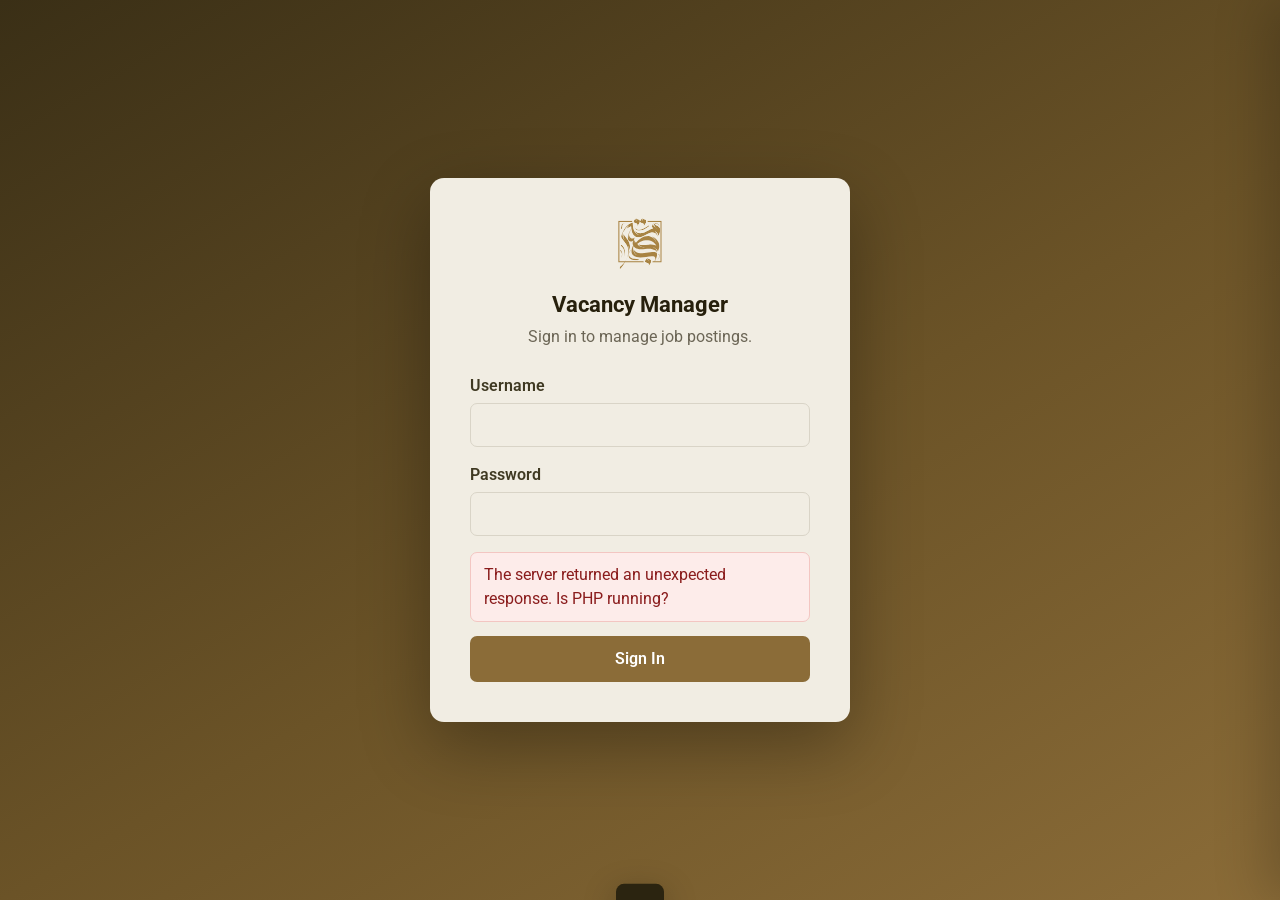
==== admin/index.html @ e761a603 "Phone fields: constrain input in the browser, and show invalid state There are two #phone fields, on" ====
<!DOCTYPE html>
<html lang="en">

<head>
  <meta charset="utf-8">
  <meta content="width=device-width, initial-scale=1.0" name="viewport">
  <meta name="robots" content="noindex, nofollow">
  <title>Vacancy Manager - Basmat Al Mawared</title>

  <link href="../assets/img/favicon.png" rel="icon">
  <link href="https://fonts.googleapis.com" rel="preconnect">
  <link href="https://fonts.gstatic.com" rel="preconnect" crossorigin>
  <link href="https://fonts.googleapis.com/css2?family=Roboto:wght@300;400;500;600;700&display=swap" rel="stylesheet">
  <link href="../assets/vendor/bootstrap/css/bootstrap.min.css" rel="stylesheet">
  <link href="../assets/vendor/bootstrap-icons/bootstrap-icons.css" rel="stylesheet">
  <link href="admin.css?v=43" rel="stylesheet">
</head>

<body>

  <!-- ==================== LOGIN / SETUP ==================== -->
  <div id="gate" class="gate">
    <div class="gate-card">
      <div class="gate-logo">
        <img src="../assets/img/logo.svg" alt="Basmat Al Mawared">
      </div>

      <!-- Sign in -->
      <form id="login-form" class="gate-form" autocomplete="on">
        <h1>Vacancy Manager</h1>
        <p class="gate-sub">Sign in to manage job postings.</p>
        <div class="mb-3">
          <label class="lbl" for="li-user">Username</label>
          <input type="text" id="li-user" class="form-control" autocomplete="username" required>
        </div>
        <div class="mb-3">
          <label class="lbl" for="li-pass">Password</label>
          <input type="password" id="li-pass" class="form-control" autocomplete="current-password" required>
        </div>
        <div id="li-error" class="gate-error"></div>
        <button type="submit" class="btn-gold w-100" id="li-btn">Sign In</button>
      </form>

      <!-- First run -->
      <form id="setup-form" class="gate-form" style="display:none;" autocomplete="on">
        <h1>Create Your Account</h1>
        <p class="gate-sub">This is the first time the manager has been opened. Choose the credentials
          you will use from now on. This screen will not appear again.</p>
        <div class="mb-3">
          <label class="lbl" for="su-user">Username</label>
          <input type="text" id="su-user" class="form-control" autocomplete="username" required minlength="3">
        </div>
        <div class="mb-3">
          <label class="lbl" for="su-pass">Password</label>
          <input type="password" id="su-pass" class="form-control" autocomplete="new-password" required minlength="10">
          <div class="hint">At least 10 characters, with letters and numbers.</div>
        </div>
        <div class="mb-3">
          <label class="lbl" for="su-pass2">Confirm Password</label>
          <input type="password" id="su-pass2" class="form-control" autocomplete="new-password" required>
        </div>
        <div id="su-error" class="gate-error"></div>
        <button type="submit" class="btn-gold w-100" id="su-btn">Create Account</button>
      </form>
    </div>
  </div>

  <!-- ==================== APP ==================== -->
  <div id="app" style="display:none;">

    <header class="topbar">
      <div class="topbar-in">
        <div class="brand">
          <img src="../assets/img/logo.svg" alt="">
          <div>
            <strong>Vacancy Manager</strong>
            <span id="saved-at">&nbsp;</span>
          </div>
        </div>
        <div class="topbar-actions">
          <a href="../careers.html" target="_blank" rel="noopener" class="btn-ghost">
            <i class="bi bi-box-arrow-up-right"></i> View Careers Page
          </a>
          <button type="button" class="btn-ghost" id="btn-password">
            <i class="bi bi-key"></i> Password
          </button>
          <button type="button" class="btn-ghost" id="btn-logout">
            <i class="bi bi-box-arrow-right"></i> Sign Out
          </button>
        </div>
      </div>
    </header>

    <main class="wrap">

      <!-- Stats + primary action -->
      <div class="statbar">
        <div class="stat"><b id="s-total">0</b><span>Vacancies</span></div>
        <div class="stat"><b id="s-live">0</b><span>Live</span></div>
        <div class="stat"><b id="s-paused">0</b><span>Paused</span></div>
        <div class="stat"><b id="s-positions">0</b><span>Positions</span></div>
        <div class="statbar-actions">
          <button type="button" class="btn-gold" id="btn-new">
            <i class="bi bi-plus-lg"></i> Add Vacancy
          </button>
        </div>
      </div>

      <!-- Toolbar -->
      <div class="listbar">
        <div class="search">
          <i class="bi bi-search"></i>
          <input type="text" id="q" placeholder="Filter by title, reference or location...">
        </div>
        <div class="seg" id="seg">
          <button type="button" data-f="all" class="on">All</button>
          <button type="button" data-f="live">Live</button>
          <button type="button" data-f="paused">Paused</button>
        </div>
      </div>

      <!-- Job rows -->
      <div id="rows"></div>

      <div id="blank" class="blank" style="display:none;">
        <i class="bi bi-briefcase"></i>
        <h3>No vacancies yet</h3>
        <p>Add your first opening and it appears on the careers page immediately.</p>
        <button type="button" class="btn-gold" id="btn-new2"><i class="bi bi-plus-lg"></i> Add Vacancy</button>
      </div>

    </main>
  </div>

  <!-- ==================== EDITOR DRAWER ==================== -->
  <div class="drawer-bg" id="drawer-bg"></div>
  <aside class="drawer" id="drawer" aria-hidden="true">
    <div class="drawer-head">
      <h2 id="dr-title">Add Vacancy</h2>
      <button type="button" class="x" id="dr-close" aria-label="Close">&times;</button>
    </div>

    <form id="job-form" class="drawer-body">

      <div class="grid2">
        <div>
          <label class="lbl" for="f-title">Job Title <b>*</b></label>
          <input type="text" id="f-title" class="form-control" placeholder="Warehouse Operative" required>
        </div>
        <div>
          <label class="lbl" for="f-id">Reference <b>*</b></label>
          <div class="input-btn">
            <input type="text" id="f-id" class="form-control" placeholder="WH-104" required>
            <button type="button" id="f-gen" title="Generate a reference">
              <i class="bi bi-magic"></i>
            </button>
          </div>
        </div>
      </div>

      <div class="grid2">
        <div>
          <label class="lbl" for="f-category">Category <b>*</b></label>
          <input type="text" id="f-category" class="form-control" list="cats" placeholder="Logistics" required>
          <datalist id="cats"></datalist>
          <div class="hint">Creates a filter button on the careers page.</div>
        </div>
        <div>
          <label class="lbl" for="f-location">Location</label>
          <input type="text" id="f-location" class="form-control" list="locs" placeholder="Riyadh">
          <datalist id="locs"></datalist>
        </div>
      </div>

      <div class="grid3">
        <div>
          <label class="lbl" for="f-type">Contract Type</label>
          <select id="f-type" class="form-select">
            <option>Full-time</option>
            <option>Contract</option>
            <option>Seasonal</option>
            <option>Part-time</option>
          </select>
        </div>
        <div>
          <label class="lbl" for="f-experience">Experience</label>
          <input type="text" id="f-experience" class="form-control" list="exps" placeholder="2+ years">
          <datalist id="exps">
            <option>Entry level</option>
            <option>1+ years</option>
            <option>2+ years</option>
            <option>3+ years</option>
            <option>5+ years</option>
          </datalist>
        </div>
        <div>
          <label class="lbl" for="f-vacancies">Positions</label>
          <input type="number" id="f-vacancies" class="form-control" value="1" min="1" max="9999">
        </div>
      </div>

      <div class="grid2">
        <div>
          <label class="lbl" for="f-salary">Salary</label>
          <input type="text" id="f-salary" class="form-control" placeholder="SAR 2,000 - 2,600 + accommodation">
          <div class="hint">Write "Competitive" if you prefer not to publish it.</div>
        </div>
        <div>
          <label class="lbl" for="f-posted">Date Posted</label>
          <input type="date" id="f-posted" class="form-control">
        </div>
      </div>

      <div>
        <label class="lbl" for="f-summary">Short Description</label>
        <textarea id="f-summary" class="form-control" rows="3"
          placeholder="One or two sentences shown on the job card."></textarea>
      </div>

      <div class="grid2">
        <div>
          <label class="lbl" for="f-requirements">Requirements</label>
          <textarea id="f-requirements" class="form-control mono" rows="6"
            placeholder="One per line:&#10;Transferable Iqama&#10;Able to lift 25 kg&#10;Basic English or Arabic"></textarea>
          <div class="hint">One per line. Shown as a bullet list.</div>
        </div>
        <div>
          <label class="lbl" for="f-benefits">What We Offer</label>
          <textarea id="f-benefits" class="form-control mono" rows="6"
            placeholder="One per line:&#10;Accommodation provided&#10;Medical insurance and GOSI&#10;Annual leave with air ticket"></textarea>
          <div class="hint">One per line.</div>
        </div>
      </div>

      <div class="switches">
        <label class="sw">
          <input type="checkbox" id="f-active" checked>
          <span class="track"></span>
          <span class="txt"><b>Live on the website</b><em>Turn off to hide it without deleting.</em></span>
        </label>
        <label class="sw">
          <input type="checkbox" id="f-urgent">
          <span class="track"></span>
          <span class="txt"><b>Mark as urgent</b><em>Shows a red flag and sorts to the top.</em></span>
        </label>
      </div>

      <div id="dr-error" class="gate-error"></div>
    </form>

    <div class="drawer-foot">
      <button type="button" class="btn-ghost" id="dr-cancel">Cancel</button>
      <button type="button" class="btn-gold" id="dr-save"><i class="bi bi-check-lg"></i> Save Vacancy</button>
    </div>
  </aside>

  <!-- ==================== PASSWORD MODAL ==================== -->
  <div class="modal-bg" id="pw-bg">
    <div class="modal-card">
      <h3>Change Password</h3>
      <form id="pw-form">
        <div class="mb-3">
          <label class="lbl" for="pw-cur">Current Password</label>
          <input type="password" id="pw-cur" class="form-control" autocomplete="current-password" required>
        </div>
        <div class="mb-3">
          <label class="lbl" for="pw-new">New Password</label>
          <input type="password" id="pw-new" class="form-control" autocomplete="new-password" required minlength="10">
          <div class="hint">At least 10 characters, with letters and numbers.</div>
        </div>
        <div id="pw-error" class="gate-error"></div>
        <div class="modal-foot">
          <button type="button" class="btn-ghost" id="pw-cancel">Cancel</button>
          <button type="submit" class="btn-gold">Update Password</button>
        </div>
      </form>
    </div>
  </div>

  <!-- Toast -->
  <div id="toast" class="toast-bam"></div>

  <script src="admin.js?v=43"></script>
</body>

</html>
---- admin/admin.css ----
/* Basmat Al Mawared — Vacancy Manager
   Standalone admin styling. Shares the brand palette with the public site. */

:root {
  --gold: #8b6c38;
  --gold-dk: #6f5529;
  --gold-lt: #f7f4ed;
  --ink: #27200c;
  --muted: #6b6555;
  --line: #e6e2d8;
  --bg: #d5cebb;
  --ok: var(--color-success);
  --warn: var(--color-danger);
}

* { box-sizing: border-box; }

body {
  margin: 0;
  font-family: Roboto, -apple-system, "Segoe UI", sans-serif;
  background: var(--bg);
  color: var(--ink);
  font-size: var(--fs-base);
}

.lbl {
  display: block;
  font-size: var(--fs-xs);
  font-weight: 600;
  margin-bottom: 5px;
  color: #3f3922;
}

.lbl b { color: var(--warn); font-weight: 600; }

.hint {
  font-size: var(--fs-2xs);
  color: var(--muted);
  margin-top: 4px;
  line-height: 1.5;
}

.form-control, .form-select {
  border: 1px solid #d9d4c7;
  border-radius: 7px;
  padding: 9px 12px;
  font-size: var(--fs-sm);
  width: 100%;
  background: #f1ede3;
  font-family: inherit;
  color: var(--ink);
}

.form-control:focus, .form-select:focus {
  outline: 0;
  border-color: var(--gold);
  box-shadow: 0 0 0 3px rgba(139, 108, 56, 0.13);
}

textarea.mono {
  font-family: ui-monospace, "SF Mono", Menlo, monospace;
  font-size: var(--fs-xs);
  line-height: 1.65;
}

/* ---------- buttons ---------- */
.btn-gold, .btn-ghost {
  border-radius: 7px;
  font-weight: 600;
  font-size: var(--fs-sm);
  padding: 10px 20px;
  cursor: pointer;
  border: 1px solid transparent;
  font-family: inherit;
  transition: 0.2s;
  display: inline-flex;
  align-items: center;
  gap: 7px;
  justify-content: center;
  white-space: nowrap;
  text-decoration: none;
}

.btn-gold { background: var(--gold); color: #fff; }
.btn-gold:hover { background: var(--gold-dk); }
.btn-gold:disabled { opacity: .6; cursor: not-allowed; }

.btn-ghost { background: #f1ede3; color: #4a4430; border-color: #ddd8cb; }
.btn-ghost:hover { border-color: var(--gold); color: var(--gold); }

/* ================= GATE ================= */
.gate {
  min-height: 100vh;
  display: flex;
  align-items: center;
  justify-content: center;
  padding: 24px;
  background: linear-gradient(150deg, #3a2f16 0%, #6b5327 55%, #8b6c38 100%);
}

.gate-card {
  background: #f1ede3;
  border-radius: 14px;
  padding: 40px;
  width: 100%;
  max-width: 420px;
  box-shadow: 0 24px 70px rgba(0, 0, 0, .32);
}

.gate-logo { text-align: center; margin-bottom: 22px; }
.gate-logo img { height: 52px; }

.gate-form h1 { font-size: 22px; font-weight: 700; margin: 0 0 6px; text-align: center; }
.gate-sub { font-size: var(--fs-xs); color: var(--muted); text-align: center; margin: 0 0 24px; line-height: 1.6; }
.mb-3 { margin-bottom: 16px; }
.w-100 { width: 100%; }

.gate-error {
  display: none;
  background: #fdecea;
  border: 1px solid #f3c6c2;
  color: #8a1c1c;
  border-radius: 7px;
  padding: 10px 13px;
  font-size: var(--fs-xs);
  margin-bottom: 14px;
  line-height: 1.5;
}

.gate-error.show { display: block; }

/* ================= TOPBAR ================= */
.topbar {
  background: #f1ede3;
  border-bottom: 1px solid var(--line);
  position: sticky;
  top: 0;
  z-index: 40;
}

.topbar-in {
  max-width: 1180px;
  margin: 0 auto;
  padding: 13px 24px;
  display: flex;
  align-items: center;
  justify-content: space-between;
  gap: 18px;
}

.brand { display: flex; align-items: center; gap: 12px; }
.brand img { height: 36px; }
.brand strong { display: block; font-size: 16px; line-height: 1.2; }
.brand span { font-size: var(--fs-2xs); color: var(--muted); }

.topbar-actions { display: flex; gap: 8px; flex-wrap: wrap; }
.topbar-actions .btn-ghost { padding: 8px 14px; font-size: var(--fs-xs); }

/* ================= LAYOUT ================= */
.wrap { max-width: 1180px; margin: 0 auto; padding: 24px; }

.statbar {
  background: #f1ede3;
  border: 1px solid var(--line);
  border-radius: 11px;
  padding: 18px 22px;
  display: flex;
  align-items: center;
  gap: 34px;
  margin-bottom: 18px;
  flex-wrap: wrap;
}

.stat b { display: block; font-size: 26px; font-weight: 700; color: var(--gold); line-height: 1.1; }
.stat span { font-size: var(--fs-2xs); color: var(--muted); text-transform: uppercase; letter-spacing: .6px; }
.statbar-actions { margin-left: auto; }

/* ---------- list toolbar ---------- */
.listbar {
  display: flex;
  gap: 12px;
  margin-bottom: 14px;
  flex-wrap: wrap;
}

.search { position: relative; flex: 1; min-width: 220px; }
.search i { position: absolute; left: 13px; top: 50%; transform: translateY(-50%); color: #a9a494; }
.search input {
  width: 100%;
  padding: 10px 14px 10px 38px;
  border: 1px solid #ddd8cb;
  border-radius: 8px;
  font-size: var(--fs-sm);
  background: #f1ede3;
  font-family: inherit;
}
.search input:focus { outline: 0; border-color: var(--gold); }

.seg { display: flex; background: #f1ede3; border: 1px solid #ddd8cb; border-radius: 8px; overflow: hidden; }
.seg button {
  border: 0;
  background: transparent;
  padding: 10px 18px;
  font-size: var(--fs-xs);
  font-weight: 600;
  cursor: pointer;
  color: var(--muted);
  font-family: inherit;
}
.seg button.on { background: var(--gold); color: #fff; }

/* ================= ROWS ================= */
.row-job {
  background: #f1ede3;
  border: 1px solid var(--line);
  border-radius: 10px;
  padding: 16px 18px;
  margin-bottom: 10px;
  display: flex;
  align-items: center;
  gap: 16px;
  transition: .2s;
}

.row-job:hover { border-color: #cfc7b2; box-shadow: 0 3px 14px rgba(0, 0, 0, .05); }
.row-job.paused { opacity: .62; background: #fbfaf7; }

.row-main { flex: 1; min-width: 0; }

.row-title {
  font-weight: 700;
  font-size: var(--fs-base);
  display: flex;
  align-items: center;
  gap: 9px;
  flex-wrap: wrap;
  margin-bottom: 3px;
}

.pill {
  font-size: var(--fs-2xs);
  font-weight: 700;
  text-transform: uppercase;
  letter-spacing: .5px;
  padding: 3px 8px;
  border-radius: 4px;
}

.pill-urgent { background: #fdecea; color: var(--warn); }
.pill-paused { background: #eeece6; color: #6c6754; }
.pill-live { background: #e8f5e9; color: var(--ok); }

.row-meta { font-size: var(--fs-2xs); color: var(--muted); display: flex; gap: 14px; flex-wrap: wrap; }
.row-meta span { display: inline-flex; align-items: center; gap: 4px; }

.row-acts { display: flex; gap: 6px; flex-shrink: 0; }

.icon-btn {
  width: 36px;
  height: 36px;
  border-radius: 7px;
  border: 1px solid #ddd8cb;
  background: #f1ede3;
  cursor: pointer;
  color: #6a6450;
  font-size: var(--fs-base);
  display: inline-flex;
  align-items: center;
  justify-content: center;
  transition: .2s;
}

.icon-btn:hover { border-color: var(--gold); color: var(--gold); }
.icon-btn.danger:hover { border-color: var(--warn); color: var(--warn); background: #fdf3f2; }

.blank {
  background: #f1ede3;
  border: 1px dashed #d5cfbf;
  border-radius: 12px;
  padding: 64px 24px;
  text-align: center;
}

.blank i { font-size: 44px; color: #c9c2ae; }
.blank h3 { font-size: 19px; margin: 14px 0 6px; }
.blank p { color: var(--muted); font-size: var(--fs-sm); margin-bottom: 20px; }

/* ================= DRAWER ================= */
.drawer-bg {
  position: fixed;
  inset: 0;
  background: rgba(24, 19, 8, .5);
  opacity: 0;
  pointer-events: none;
  transition: .3s;
  z-index: 60;
}

.drawer-bg.on { opacity: 1; pointer-events: auto; }

.drawer {
  position: fixed;
  top: 0;
  right: 0;
  height: 100%;
  width: 780px;
  max-width: 96vw;
  background: #f1ede3;
  z-index: 61;
  transform: translateX(100%);
  transition: transform .32s cubic-bezier(.16, 1, .3, 1);
  display: flex;
  flex-direction: column;
  box-shadow: -14px 0 50px rgba(0, 0, 0, .2);
}

.drawer.on { transform: translateX(0); }

.drawer-head {
  padding: 20px 26px;
  border-bottom: 1px solid var(--line);
  display: flex;
  justify-content: space-between;
  align-items: center;
}

.drawer-head h2 { font-size: 19px; font-weight: 700; margin: 0; }

.x { background: none; border: 0; font-size: 27px; line-height: 1; color: #9a9484; cursor: pointer; }
.x:hover { color: var(--ink); }

.drawer-body { padding: 22px 26px; overflow-y: auto; flex: 1; }
.drawer-body > * { margin-bottom: 16px; }

.grid2 { display: grid; grid-template-columns: 1fr 1fr; gap: 16px; }
.grid3 { display: grid; grid-template-columns: 1fr 1fr 1fr; gap: 16px; }

@media (max-width: 700px) {
  .grid2, .grid3 { grid-template-columns: 1fr; }
}

.input-btn { display: flex; gap: 6px; }
.input-btn input { flex: 1; }
.input-btn button {
  width: 42px;
  border: 1px solid #d9d4c7;
  border-radius: 7px;
  background: var(--gold-lt);
  color: var(--gold);
  cursor: pointer;
  font-size: var(--fs-base);
  flex-shrink: 0;
}
.input-btn button:hover { background: var(--gold); color: #fff; }

.switches { display: flex; flex-direction: column; gap: 12px; }

.sw { display: flex; align-items: flex-start; gap: 12px; cursor: pointer; }
.sw input { display: none; }

.sw .track {
  width: 44px;
  height: 25px;
  border-radius: 25px;
  background: #ccc7b8;
  position: relative;
  flex-shrink: 0;
  transition: .25s;
  margin-top: 1px;
}

.sw .track::after {
  content: "";
  position: absolute;
  width: 19px;
  height: 19px;
  border-radius: 50%;
  background: #f1ede3;
  top: 3px;
  left: 3px;
  transition: .25s;
}

.sw input:checked + .track { background: var(--gold); }
.sw input:checked + .track::after { transform: translateX(19px); }

.sw .txt b { display: block; font-size: var(--fs-sm); }
.sw .txt em { font-style: normal; font-size: var(--fs-2xs); color: var(--muted); }

.drawer-foot {
  padding: 16px 26px;
  border-top: 1px solid var(--line);
  display: flex;
  justify-content: flex-end;
  gap: 10px;
  background: #fbfaf7;
}

/* ================= MODAL ================= */
.modal-bg {
  position: fixed;
  inset: 0;
  background: rgba(24, 19, 8, .5);
  z-index: 70;
  display: none;
  align-items: center;
  justify-content: center;
  padding: 20px;
}

.modal-bg.on { display: flex; }

.modal-card {
  background: #f1ede3;
  border-radius: 12px;
  padding: 28px;
  width: 100%;
  max-width: 420px;
  box-shadow: 0 20px 60px rgba(0, 0, 0, .3);
}

.modal-card h3 { font-size: 19px; font-weight: 700; margin: 0 0 20px; }
.modal-foot { display: flex; justify-content: flex-end; gap: 10px; margin-top: 8px; }

/* ================= TOAST ================= */
.toast-bam {
  position: fixed;
  bottom: 24px;
  left: 50%;
  transform: translate(-50%, 130%);
  background: #2b2410;
  color: #fff;
  padding: 13px 24px;
  border-radius: 8px;
  font-size: var(--fs-sm);
  font-weight: 500;
  z-index: 90;
  transition: transform .35s cubic-bezier(.16, 1, .3, 1);
  box-shadow: 0 10px 34px rgba(0, 0, 0, .3);
  max-width: 90vw;
}

.toast-bam.on { transform: translate(-50%, 0); }
.toast-bam.bad { background: #8a1c1c; }

@media (max-width: 640px) {
  .topbar-in { flex-direction: column; align-items: flex-start; }
  .statbar { gap: 20px; }
  .statbar-actions { margin-left: 0; width: 100%; }
  .statbar-actions .btn-gold { width: 100%; }
  .row-job { flex-direction: column; align-items: flex-start; }
  .row-acts { width: 100%; }
}
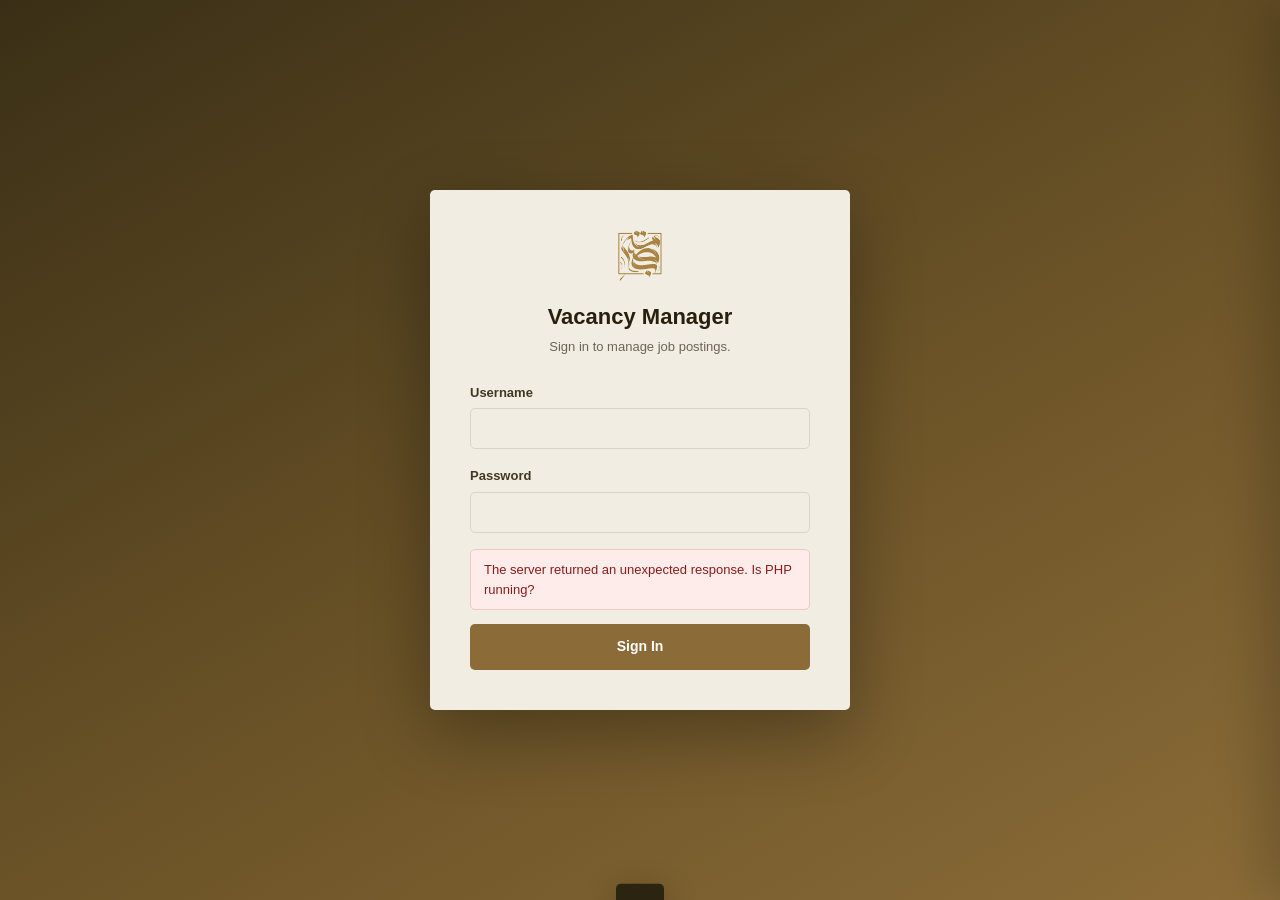
==== commit df9b6003: "Fix language toggle: show only active language (EN/AR), position before logo, Arabic RTL support, di" ====
--- a/admin/index.html
+++ b/admin/index.html
@@ -1,5 +1,5 @@
 <!DOCTYPE html>
-<html lang="en">
+<html lang="en" dir="ltr">
 
 <head>
   <meta charset="utf-8">
@@ -13,7 +13,8 @@
   <link href="https://fonts.googleapis.com/css2?family=Roboto:wght@300;400;500;600;700&display=swap" rel="stylesheet">
   <link href="../assets/vendor/bootstrap/css/bootstrap.min.css" rel="stylesheet">
   <link href="../assets/vendor/bootstrap-icons/bootstrap-icons.css" rel="stylesheet">
-  <link href="admin.css?v=43" rel="stylesheet">
+  <link href="admin.css?v=45" rel="stylesheet">
+  <link href="../assets/css/rtl.css?v=70" rel="stylesheet">
 </head>
 
 <body>
@@ -280,7 +281,8 @@
   <!-- Toast -->
   <div id="toast" class="toast-bam"></div>
 
-  <script src="admin.js?v=43"></script>
+  <script src="../assets/js/i18n.js"></script>
+  <script src="admin.js?v=45"></script>
 </body>
 
 </html>
--- a/admin/admin.css
+++ b/admin/admin.css
@@ -11,16 +11,42 @@
   --bg: #d5cebb;
   --ok: var(--color-success);
   --warn: var(--color-danger);
+
+  --default-font: "Inter", "Segoe UI", "Helvetica Neue", "Noto Sans", Arial, sans-serif;
+  --heading-font: "DM Sans", "Source Sans Pro", "Segoe UI", "Helvetica Neue", Arial, sans-serif;
+  --nav-font: "Poppins", sans-serif;
+  --font-sans: "Inter", "Segoe UI", "Helvetica Neue", "Noto Sans", Arial, sans-serif;
+
+  --fs-2xs: 0.75rem;
+  --fs-xs:  0.8125rem;
+  --fs-sm:  0.875rem;
+  --fs-base: 0.9375rem;
+  --fs-md:  1rem;
+  --fs-lg:  1.125rem;
+  --fs-xl:  1.375rem;
+  --fs-2xl: 1.75rem;
+  --fs-3xl: 2.25rem;
+
+  --lh-body: 1.68;
+  --lh-heading: 1.22;
+
+  --weight-bold: 700;
+  --weight-semibold: 600;
+  --weight-medium: 500;
+  --weight-regular: 400;
+  --weight-light: 300;
 }
 
 * { box-sizing: border-box; }
 
 body {
   margin: 0;
-  font-family: Roboto, -apple-system, "Segoe UI", sans-serif;
+  font-family: var(--default-font);
   background: var(--bg);
   color: var(--ink);
   font-size: var(--fs-base);
+  font-weight: var(--weight-regular);
+  line-height: var(--lh-body);
 }
 
 .lbl {
@@ -42,7 +68,7 @@
 
 .form-control, .form-select {
   border: 1px solid #d9d4c7;
-  border-radius: 7px;
+  border-radius: 5px;
   padding: 9px 12px;
   font-size: var(--fs-sm);
   width: 100%;
@@ -65,7 +91,7 @@
 
 /* ---------- buttons ---------- */
 .btn-gold, .btn-ghost {
-  border-radius: 7px;
+  border-radius: 5px;
   font-weight: 600;
   font-size: var(--fs-sm);
   padding: 10px 20px;
@@ -100,7 +126,7 @@
 
 .gate-card {
   background: #f1ede3;
-  border-radius: 14px;
+  border-radius: 5px;
   padding: 40px;
   width: 100%;
   max-width: 420px;
@@ -120,7 +146,7 @@
   background: #fdecea;
   border: 1px solid #f3c6c2;
   color: #8a1c1c;
-  border-radius: 7px;
+  border-radius: 5px;
   padding: 10px 13px;
   font-size: var(--fs-xs);
   margin-bottom: 14px;
@@ -189,14 +215,14 @@
   width: 100%;
   padding: 10px 14px 10px 38px;
   border: 1px solid #ddd8cb;
-  border-radius: 8px;
+  border-radius: 5px;
   font-size: var(--fs-sm);
   background: #f1ede3;
   font-family: inherit;
 }
 .search input:focus { outline: 0; border-color: var(--gold); }
 
-.seg { display: flex; background: #f1ede3; border: 1px solid #ddd8cb; border-radius: 8px; overflow: hidden; }
+.seg { display: flex; background: #f1ede3; border: 1px solid #ddd8cb; border-radius: 5px; overflow: hidden; }
 .seg button {
   border: 0;
   background: transparent;
@@ -213,7 +239,7 @@
 .row-job {
   background: #f1ede3;
   border: 1px solid var(--line);
-  border-radius: 10px;
+  border-radius: 5px;
   padding: 16px 18px;
   margin-bottom: 10px;
   display: flex;
@@ -243,7 +269,7 @@
   text-transform: uppercase;
   letter-spacing: .5px;
   padding: 3px 8px;
-  border-radius: 4px;
+  border-radius: 5px;
 }
 
 .pill-urgent { background: #fdecea; color: var(--warn); }
@@ -258,7 +284,7 @@
 .icon-btn {
   width: 36px;
   height: 36px;
-  border-radius: 7px;
+  border-radius: 5px;
   border: 1px solid #ddd8cb;
   background: #f1ede3;
   cursor: pointer;
@@ -276,7 +302,7 @@
 .blank {
   background: #f1ede3;
   border: 1px dashed #d5cfbf;
-  border-radius: 12px;
+  border-radius: 5px;
   padding: 64px 24px;
   text-align: center;
 }
@@ -344,7 +370,7 @@
 .input-btn button {
   width: 42px;
   border: 1px solid #d9d4c7;
-  border-radius: 7px;
+  border-radius: 5px;
   background: var(--gold-lt);
   color: var(--gold);
   cursor: pointer;
@@ -412,7 +438,7 @@
 
 .modal-card {
   background: #f1ede3;
-  border-radius: 12px;
+  border-radius: 5px;
   padding: 28px;
   width: 100%;
   max-width: 420px;
@@ -431,7 +457,7 @@
   background: #2b2410;
   color: #fff;
   padding: 13px 24px;
-  border-radius: 8px;
+  border-radius: 5px;
   font-size: var(--fs-sm);
   font-weight: 500;
   z-index: 90;
--- a/assets/css/rtl.css
+++ b/assets/css/rtl.css
@@ -0,0 +1,373 @@
+/**
+ * rtl.css — RTL text-direction support for Saudi Manpower platform
+ *
+ * Enables fluid LTR⟷RTL swapping using logical properties.
+ * Load AFTER refinements.css so this overrides direction-specific rules.
+ */
+
+/* --------------------------------------------------------------
+    RTL BASE
+    -------------------------------------------------------------- */
+[dir="rtl"] {
+  direction: rtl;
+  text-align: right;
+}
+
+[dir="rtl"] * {
+  text-align: start;
+}
+
+/* --------------------------------------------------------------
+    LOGICAL PROPERTY OVERRIDES
+    Replace directional physical properties with logical equivalents
+    so layouts flip automatically when dir="rtl".
+    -------------------------------------------------------------- */
+
+/* Margin */
+[dir="rtl"] .me-auto,
+[dir="rtl"] .me-xl-0 {
+  margin-inline-start: auto;
+  margin-inline-end: 0;
+}
+
+[dir="rtl"] .me-auto {
+  margin-inline-end: 0;
+}
+
+[dir="rtl"] .mb-2,
+[dir="rtl"] .mb-lg-0 {
+  margin-block-end: var(--mb, 0.5rem);
+}
+
+[dir="rtl"] .ms-auto {
+  margin-inline-start: auto;
+}
+
+/* Padding */
+[dir="rtl"] .ps-0 {
+  padding-inline-start: 0;
+}
+
+[dir="rtl"] .pe-0 {
+  padding-inline-end: 0;
+}
+
+/* Text alignment — use start/end instead of left/right */
+[dir="rtl"] .text-start {
+  text-align: start;
+}
+
+[dir="rtl"] .text-end {
+  text-align: end;
+}
+
+/* Flexbox ordering for RTL */
+[dir="rtl"] .d-flex {
+  flex-direction: row;
+}
+
+[dir="rtl"] .justify-content-between {
+  justify-content: space-between;
+}
+
+/* --------------------------------------------------------------
+    NAVIGATION — RTL swap
+    -------------------------------------------------------------- */
+
+[dir="rtl"] .navmenu ul {
+  flex-direction: row;
+}
+
+[dir="rtl"] .navmenu>ul>li {
+  padding-inline-start: 15px;
+  padding-inline-end: 14px;
+}
+
+[dir="rtl"] .navmenu .dropdown ul {
+  left: auto;
+  right: 14px;
+}
+
+[dir="rtl"] .navmenu .dropdown .dropdown ul {
+  left: auto;
+  right: -90%;
+}
+
+/* --------------------------------------------------------------
+    HERO SLIDER — RTL swap
+    -------------------------------------------------------------- */
+
+[dir="rtl"] .hero-slider .swiper-slide::after {
+  background:
+    linear-gradient(
+      to top,
+      rgba(20, 15, 7, 0.28) 0%,
+      rgba(20, 15, 7, 0.52) 45%,
+      rgba(20, 15, 7, 0.70) 100%
+    );
+}
+
+[dir="rtl"] .hero-slide-content h1 {
+  max-width: 20ch;
+}
+
+[dir="rtl"] .hero-actions {
+  flex-direction: row;
+  justify-content: flex-start;
+}
+
+/* --------------------------------------------------------------
+    BUTTONS — RTL swap
+    -------------------------------------------------------------- */
+
+[dir="rtl"] .btn-brand,
+[dir="rtl"] .btn-getstarted,
+[dir="rtl"] .btn-brand-outline,
+[dir="rtl"] .cta-btn,
+[dir="rtl"] .php-email-form button[type="submit"],
+[dir="rtl"] .btn-visit {
+  padding-inline: 12px 30px;
+  padding-block: 12px 30px;
+}
+
+[dir="rtl"] .hero-slide-content .btn-get-started,
+[dir="rtl"] .hero-slide-content .btn-watch-video {
+  padding-inline: 14px 34px;
+}
+
+/* --------------------------------------------------------------
+    FORMS — RTL swap
+    -------------------------------------------------------------- */
+
+[dir="rtl"] .form-control,
+[dir="rtl"] .form-select,
+[dir="rtl"] textarea.form-control {
+  padding-inline: 14px;
+}
+
+[dir="rtl"] .form-wrap .form-control,
+[dir="rtl"] .form-wrap .form-select {
+  padding-inline: 14px;
+}
+
+/* --------------------------------------------------------------
+    ICONS & ARROWS — RTL swap
+    -------------------------------------------------------------- */
+
+[dir="rtl"] .bi-arrow-right-circle::before {
+  transform: scaleX(-1);
+}
+
+[dir="rtl"] .bi-chevron-left::before {
+  transform: scaleX(-1);
+}
+
+[dir="rtl"] .bi-chevron-right::before {
+  transform: scaleX(-1);
+}
+
+/* --------------------------------------------------------------
+    SIDEBAR / DRAWER — RTL swap
+    -------------------------------------------------------------- */
+
+[dir="rtl"] .drawer {
+  right: auto;
+  left: 0;
+  transform: translateX(-100%);
+}
+
+[dir="rtl"] .drawer.on {
+  transform: translateX(0);
+}
+
+/* --------------------------------------------------------------
+    LOGO LOCKUP — RTL swap
+    -------------------------------------------------------------- */
+
+[dir="rtl"] .header .logo {
+  flex-direction: row;
+}
+
+[dir="rtl"] .footer .footer-about .logo {
+  flex-direction: row;
+}
+
+/* --------------------------------------------------------------
+    BREADCRUMBS — RTL swap
+    -------------------------------------------------------------- */
+
+[dir="rtl"] .breadcrumbs ol li+li::before {
+  content: "/";
+  padding-right: 10px;
+  padding-left: 0;
+}
+
+[dir="rtl"] .breadcrumbs ol {
+  flex-direction: row-reverse;
+}
+
+/* --------------------------------------------------------------
+    PAGINATION — RTL swap
+    -------------------------------------------------------------- */
+
+[dir="rtl"] .hero-slider .hero-pagination {
+  left: auto;
+  right: 0;
+}
+
+/* --------------------------------------------------------------
+    GRID — RTL-safe
+    -------------------------------------------------------------- */
+
+[dir="rtl"] .row {
+  flex-direction: row;
+}
+
+[dir="rtl"] .grid2,
+[dir="rtl"] .grid3 {
+  flex-direction: row;
+}
+
+/* --------------------------------------------------------------
+    PORTFOLIO INFO — RTL swap
+    -------------------------------------------------------------- */
+
+[dir="rtl"] .portfolio-details .portfolio-info {
+  text-align: start;
+}
+
+/* --------------------------------------------------------------
+    SIDEBAR LAYOUTS — RTL swap
+    -------------------------------------------------------------- */
+
+[dir="rtl"] .contact .row.gy-5 > [class*="col-lg-4"] {
+  display: flex;
+}
+
+/* --------------------------------------------------------------
+    BADGE / LABEL — RTL swap
+    -------------------------------------------------------------- */
+
+[dir="rtl"] .job-ref {
+  text-align: right;
+}
+
+[dir="rtl"] .job-urgent {
+  text-align: center;
+}
+
+[dir="rtl"] .pill {
+  text-align: center;
+}
+
+/* --------------------------------------------------------------
+    FOOTER — RTL swap
+    -------------------------------------------------------------- */
+
+[dir="rtl"] .footer .social-links a {
+  margin-inline-start: 4px;
+  margin-inline-end: 0;
+}
+
+[dir="rtl"] .footer .footer-links ul li {
+  padding-inline-start: 10px;
+  padding-inline-end: 10px;
+}
+
+/* --------------------------------------------------------------
+    TESTIMONIALS — RTL swap
+    -------------------------------------------------------------- */
+
+[dir="rtl"] .testimonials .testimonial-item .testimonial-img {
+  margin-inline-end: 0;
+  margin-inline-start: auto;
+}
+
+/* --------------------------------------------------------------
+    BLOG — RTL swap
+    -------------------------------------------------------------- */
+
+[dir="rtl"] .blog-details .post-img {
+  margin-inline-start: 0;
+  margin-inline-end: -30px;
+}
+
+[dir="rtl"] .recent-posts .post-author-img {
+  margin-inline-start: 15px;
+  margin-inline-end: 0;
+}
+
+/* --------------------------------------------------------------
+    COVERAGE — RTL swap
+    -------------------------------------------------------------- */
+
+[dir="rtl"] #coverage .coverage-stats li {
+  border-inline-start: 1px solid rgba(192, 166, 88, 0.24);
+  border-inline-end: none;
+}
+
+[dir="rtl"] #coverage .coverage-stats li:first-child {
+  border-inline-start: 0;
+}
+
+/* --------------------------------------------------------------
+    CREDENTIALS — RTL swap
+    -------------------------------------------------------------- */
+
+[dir="rtl"] .credential-item {
+  flex-direction: column;
+}
+
+/* --------------------------------------------------------------
+    ADMIN RTL
+    -------------------------------------------------------------- */
+
+[dir="rtl"] .admin body,
+[dir="rtl"] .admin {
+  direction: rtl;
+}
+
+[dir="rtl"] .admin .drawer {
+  right: auto;
+  left: 0;
+}
+
+[dir="rtl"] .admin .topbar-in {
+  flex-direction: row;
+}
+
+[dir="rtl"] .admin .row-job {
+  flex-direction: row;
+}
+
+/* --------------------------------------------------------------
+    RESPONSIVE RTL ADJUSTMENTS
+    -------------------------------------------------------------- */
+
+@media (max-width: 991px) {
+  [dir="rtl"] .hero-slide-content h1 {
+    max-width: none;
+  }
+
+  [dir="rtl"] .hero-actions {
+    justify-content: flex-start;
+  }
+}
+
+@media (max-width: 575px) {
+  [dir="rtl"] .bam-cc-inner {
+    flex-direction: column;
+    align-items: flex-end;
+  }
+}
+
+/* --------------------------------------------------------------
+    REDUCED MOTION
+    -------------------------------------------------------------- */
+
+@media (prefers-reduced-motion: reduce) {
+  [dir="rtl"] * {
+    transition: none !important;
+    animation: none !important;
+  }
+}
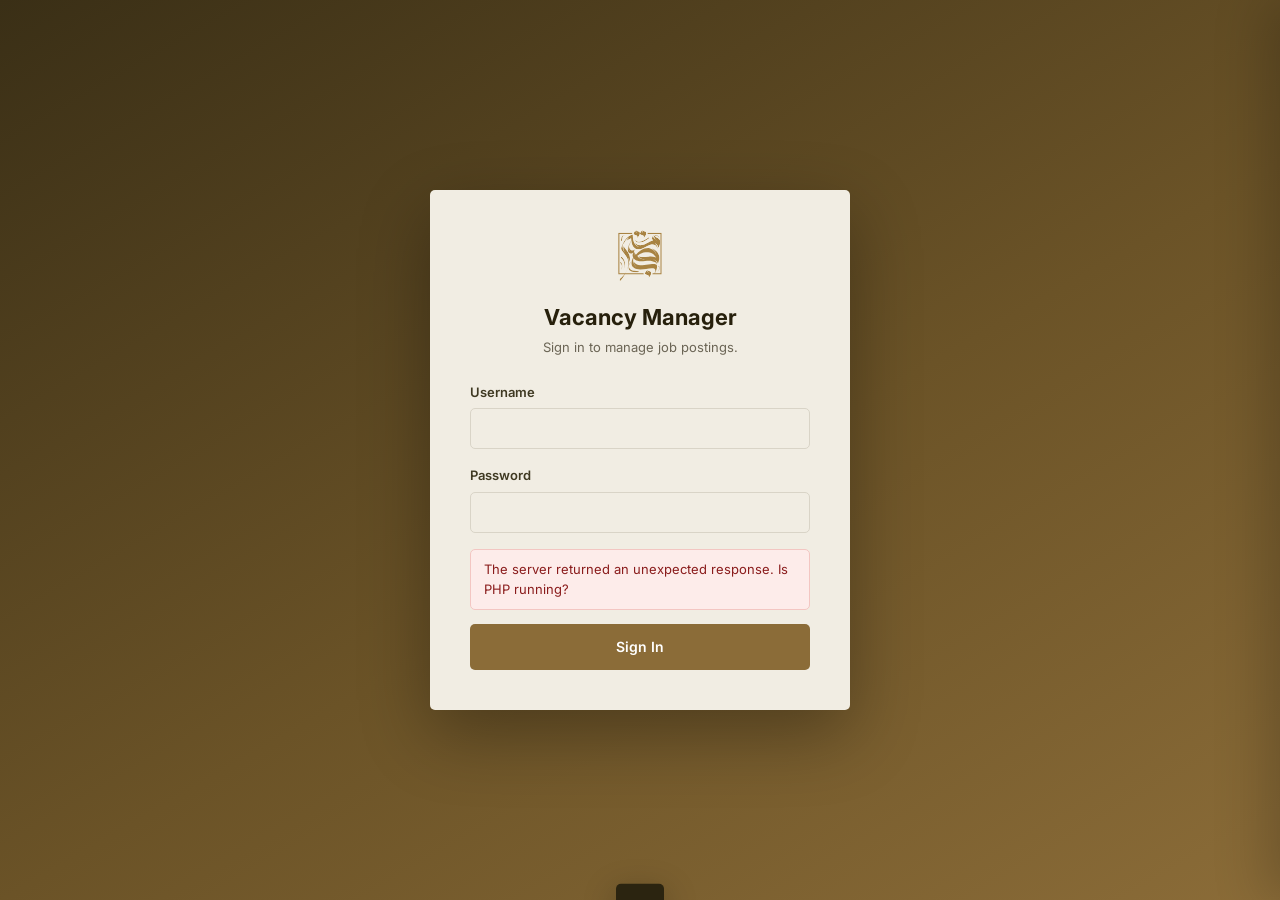
==== commit 63064203: "Strip pricing, insights, and CV Builder; finish RTL and Arabic. Remove unused homepage sections and " ====
--- a/admin/index.html
+++ b/admin/index.html
@@ -10,11 +10,11 @@
   <link href="../assets/img/favicon.png" rel="icon">
   <link href="https://fonts.googleapis.com" rel="preconnect">
   <link href="https://fonts.gstatic.com" rel="preconnect" crossorigin>
-  <link href="https://fonts.googleapis.com/css2?family=Roboto:wght@300;400;500;600;700&display=swap" rel="stylesheet">
+  <link href="https://fonts.googleapis.com/css2?family=Inter:wght@400;500;600;700&family=DM+Sans:wght@500;600;700&family=Noto+Sans+Arabic:wght@400;500;600;700&display=swap" rel="stylesheet">
   <link href="../assets/vendor/bootstrap/css/bootstrap.min.css" rel="stylesheet">
   <link href="../assets/vendor/bootstrap-icons/bootstrap-icons.css" rel="stylesheet">
-  <link href="admin.css?v=45" rel="stylesheet">
-  <link href="../assets/css/rtl.css?v=70" rel="stylesheet">
+  <link href="admin.css?v=46" rel="stylesheet">
+  <link href="../assets/css/rtl.css?v=72" rel="stylesheet">
 </head>
 
 <body>
--- a/admin/admin.css
+++ b/admin/admin.css
@@ -12,8 +12,8 @@
   --ok: var(--color-success);
   --warn: var(--color-danger);
 
-  --default-font: "Inter", "Segoe UI", "Helvetica Neue", "Noto Sans", Arial, sans-serif;
-  --heading-font: "DM Sans", "Source Sans Pro", "Segoe UI", "Helvetica Neue", Arial, sans-serif;
+  --default-font: "Inter", "Noto Sans Arabic", "Segoe UI", "Helvetica Neue", "Noto Sans", Arial, sans-serif;
+  --heading-font: "DM Sans", "Noto Sans Arabic", "Source Sans Pro", "Segoe UI", "Helvetica Neue", Arial, sans-serif;
   --nav-font: "Poppins", sans-serif;
   --font-sans: "Inter", "Segoe UI", "Helvetica Neue", "Noto Sans", Arial, sans-serif;
 
--- a/assets/css/rtl.css
+++ b/assets/css/rtl.css
@@ -10,73 +10,11 @@
     -------------------------------------------------------------- */
 [dir="rtl"] {
   direction: rtl;
-  text-align: right;
-}
-
-[dir="rtl"] * {
-  text-align: start;
-}
-
-/* --------------------------------------------------------------
-    LOGICAL PROPERTY OVERRIDES
-    Replace directional physical properties with logical equivalents
-    so layouts flip automatically when dir="rtl".
-    -------------------------------------------------------------- */
-
-/* Margin */
-[dir="rtl"] .me-auto,
-[dir="rtl"] .me-xl-0 {
-  margin-inline-start: auto;
-  margin-inline-end: 0;
-}
-
-[dir="rtl"] .me-auto {
-  margin-inline-end: 0;
-}
-
-[dir="rtl"] .mb-2,
-[dir="rtl"] .mb-lg-0 {
-  margin-block-end: var(--mb, 0.5rem);
-}
-
-[dir="rtl"] .ms-auto {
-  margin-inline-start: auto;
-}
-
-/* Padding */
-[dir="rtl"] .ps-0 {
-  padding-inline-start: 0;
-}
-
-[dir="rtl"] .pe-0 {
-  padding-inline-end: 0;
-}
-
-/* Text alignment — use start/end instead of left/right */
-[dir="rtl"] .text-start {
-  text-align: start;
-}
-
-[dir="rtl"] .text-end {
-  text-align: end;
-}
-
-/* Flexbox ordering for RTL */
-[dir="rtl"] .d-flex {
-  flex-direction: row;
-}
-
-[dir="rtl"] .justify-content-between {
-  justify-content: space-between;
 }
 
 /* --------------------------------------------------------------
     NAVIGATION — RTL swap
     -------------------------------------------------------------- */
-
-[dir="rtl"] .navmenu ul {
-  flex-direction: row;
-}
 
 [dir="rtl"] .navmenu>ul>li {
   padding-inline-start: 15px;
@@ -97,43 +35,7 @@
     HERO SLIDER — RTL swap
     -------------------------------------------------------------- */
 
-[dir="rtl"] .hero-slider .swiper-slide::after {
-  background:
-    linear-gradient(
-      to top,
-      rgba(20, 15, 7, 0.28) 0%,
-      rgba(20, 15, 7, 0.52) 45%,
-      rgba(20, 15, 7, 0.70) 100%
-    );
-}
-
-[dir="rtl"] .hero-slide-content h1 {
-  max-width: 20ch;
-}
-
-[dir="rtl"] .hero-actions {
-  flex-direction: row;
-  justify-content: flex-start;
-}
-
-/* --------------------------------------------------------------
-    BUTTONS — RTL swap
-    -------------------------------------------------------------- */
-
-[dir="rtl"] .btn-brand,
-[dir="rtl"] .btn-getstarted,
-[dir="rtl"] .btn-brand-outline,
-[dir="rtl"] .cta-btn,
-[dir="rtl"] .php-email-form button[type="submit"],
-[dir="rtl"] .btn-visit {
-  padding-inline: 12px 30px;
-  padding-block: 12px 30px;
-}
-
-[dir="rtl"] .hero-slide-content .btn-get-started,
-[dir="rtl"] .hero-slide-content .btn-watch-video {
-  padding-inline: 14px 34px;
-}
+
 
 /* --------------------------------------------------------------
     FORMS — RTL swap
@@ -180,17 +82,9 @@
   transform: translateX(0);
 }
 
-/* --------------------------------------------------------------
-    LOGO LOCKUP — RTL swap
-    -------------------------------------------------------------- */
-
-[dir="rtl"] .header .logo {
-  flex-direction: row;
-}
-
-[dir="rtl"] .footer .footer-about .logo {
-  flex-direction: row;
-}
+
+
+
 
 /* --------------------------------------------------------------
     BREADCRUMBS — RTL swap
@@ -202,31 +96,15 @@
   padding-left: 0;
 }
 
-[dir="rtl"] .breadcrumbs ol {
-  flex-direction: row-reverse;
-}
+
 
 /* --------------------------------------------------------------
     PAGINATION — RTL swap
     -------------------------------------------------------------- */
 
-[dir="rtl"] .hero-slider .hero-pagination {
-  left: auto;
-  right: 0;
-}
-
-/* --------------------------------------------------------------
-    GRID — RTL-safe
-    -------------------------------------------------------------- */
-
-[dir="rtl"] .row {
-  flex-direction: row;
-}
-
-[dir="rtl"] .grid2,
-[dir="rtl"] .grid3 {
-  flex-direction: row;
-}
+
+
+
 
 /* --------------------------------------------------------------
     PORTFOLIO INFO — RTL swap
@@ -314,9 +192,7 @@
     CREDENTIALS — RTL swap
     -------------------------------------------------------------- */
 
-[dir="rtl"] .credential-item {
-  flex-direction: column;
-}
+
 
 /* --------------------------------------------------------------
     ADMIN RTL
@@ -332,13 +208,7 @@
   left: 0;
 }
 
-[dir="rtl"] .admin .topbar-in {
-  flex-direction: row;
-}
-
-[dir="rtl"] .admin .row-job {
-  flex-direction: row;
-}
+
 
 /* --------------------------------------------------------------
     RESPONSIVE RTL ADJUSTMENTS
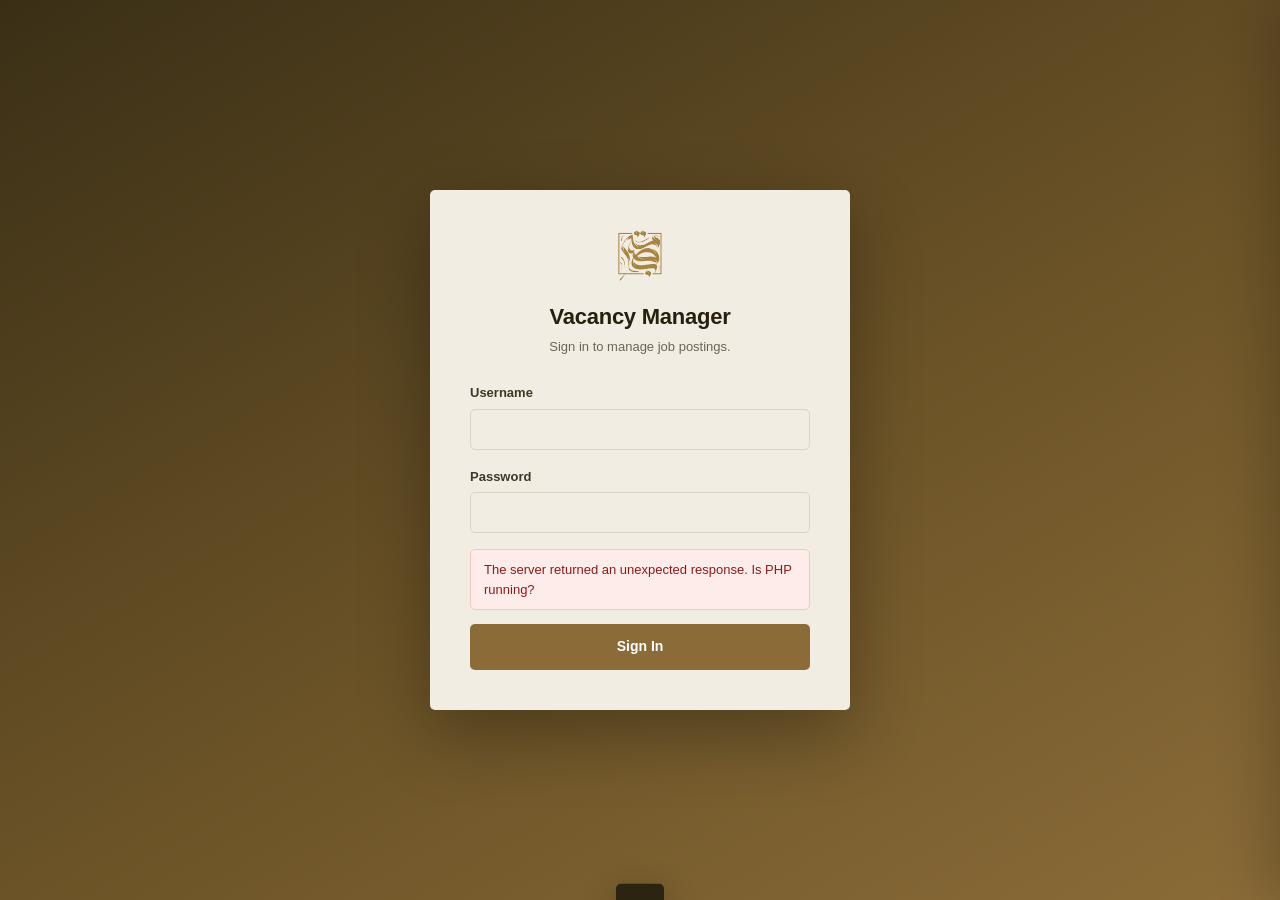
==== commit 5a2dcfbd: "Cleanup: remove cv-builder sample data, dead cookie-consent embed gate, inline styles → CSS classes;" ====
--- a/admin/index.html
+++ b/admin/index.html
@@ -10,11 +10,12 @@
   <link href="../assets/img/favicon.png" rel="icon">
   <link href="https://fonts.googleapis.com" rel="preconnect">
   <link href="https://fonts.gstatic.com" rel="preconnect" crossorigin>
-  <link href="https://fonts.googleapis.com/css2?family=Inter:wght@400;500;600;700&family=DM+Sans:wght@500;600;700&family=Noto+Sans+Arabic:wght@400;500;600;700&display=swap" rel="stylesheet">
+  <link href="https://fonts.googleapis.com/css2?family=Roboto:wght@300;400;500;600;700&display=swap" rel="stylesheet">
   <link href="../assets/vendor/bootstrap/css/bootstrap.min.css" rel="stylesheet">
   <link href="../assets/vendor/bootstrap-icons/bootstrap-icons.css" rel="stylesheet">
-  <link href="admin.css?v=46" rel="stylesheet">
-  <link href="../assets/css/rtl.css?v=72" rel="stylesheet">
+  <link href="admin.css?v=45" rel="stylesheet">
+  <link href="../assets/css/refinements.css?v=70" rel="stylesheet">
+  <link href="../assets/css/rtl.css?v=70" rel="stylesheet">
 </head>
 
 <body>
--- a/admin/admin.css
+++ b/admin/admin.css
@@ -12,8 +12,8 @@
   --ok: var(--color-success);
   --warn: var(--color-danger);
 
-  --default-font: "Inter", "Noto Sans Arabic", "Segoe UI", "Helvetica Neue", "Noto Sans", Arial, sans-serif;
-  --heading-font: "DM Sans", "Noto Sans Arabic", "Source Sans Pro", "Segoe UI", "Helvetica Neue", Arial, sans-serif;
+  --default-font: "Inter", "Segoe UI", "Helvetica Neue", "Noto Sans", Arial, sans-serif;
+  --heading-font: "DM Sans", "Source Sans Pro", "Segoe UI", "Helvetica Neue", Arial, sans-serif;
   --nav-font: "Poppins", sans-serif;
   --font-sans: "Inter", "Segoe UI", "Helvetica Neue", "Noto Sans", Arial, sans-serif;
 
@@ -161,7 +161,7 @@
   border-bottom: 1px solid var(--line);
   position: sticky;
   top: 0;
-  z-index: 40;
+  z-index: 70;
 }
 
 .topbar-in {
--- a/assets/css/refinements.css
+++ b/assets/css/refinements.css
@@ -0,0 +1,2642 @@
+/**
+ * refinements.css — typography scale, colour normalisation and UI polish
+ *
+ * WHY THIS FILE EXISTS
+ * The custom stylesheets had grown 29 different font sizes (including
+ * half-pixel values like 12.5px and 13.5px), 11 different muted-grey text
+ * colours, and both #fff and #ffffff. That is what reads as "multiple
+ * colours and inconsistent text sizes" on screen.
+ *
+ * This file defines one scale and snaps the offenders onto it. It is loaded
+ * LAST so it wins on cascade order without needing !important everywhere,
+ * and main.css is left untouched.
+ */
+
+:root {
+  /* ---- Font stacks ---- */
+  --font-sans: "Inter", "Noto Sans Arabic", "Segoe UI", "Helvetica Neue", "Noto Sans", Arial, sans-serif;
+  --default-font: var(--font-sans);
+  --heading-font: "DM Sans", "Noto Sans Arabic", "Source Sans Pro", "Segoe UI", "Helvetica Neue", Arial, sans-serif;
+  --nav-font: "Poppins", "Noto Sans Arabic", sans-serif;
+
+  /* ---- Type scale (1.200 minor third, 16px base) ---- */
+  --fs-2xs: 0.75rem;     /* 12px  — micro labels, legal */
+  --fs-xs:  0.8125rem;   /* 13px  — captions, help text */
+  --fs-sm:  0.875rem;    /* 14px  — secondary body */
+  --fs-base: 0.9375rem;  /* 15px  — UI default */
+  --fs-md:  1rem;        /* 16px  — body */
+  --fs-lg:  1.125rem;    /* 18px  — lead */
+  --fs-xl:  1.375rem;    /* 22px  — card titles */
+  --fs-2xl: 1.75rem;     /* 28px  — section sub-heads */
+  --fs-3xl: 2.25rem;     /* 36px  — section titles */
+
+  /* ---- Line-heights ---- */
+  --lh-tight: 1.15;
+  --lh-heading: 1.22;
+  --lh-body: 1.68;
+  --lh-relaxed: 1.75;
+  --lh-snug: 1.35;
+
+  /* ---- Heading weights ---- */
+  --weight-bold: 700;
+  --weight-semibold: 600;
+  --weight-medium: 500;
+  --weight-regular: 400;
+  --weight-light: 300;
+
+  /* ---- Muted text: three steps, not eleven ---- */
+  /* Secondary text. These were 32/48/64% transparent, which washed body copy
+     out badly once the surfaces were dimmed, and left small print at 3.3 and
+     2.2 contrast, both below the 4.5 AA minimum. Tightened so the hierarchy
+     still reads but every level stays legible. Measured on #f1ede3:
+     muted 6.76, subtle 4.90, faint 3.66 (faint is used only on 12px
+     decorative credits, never on content). */
+  --text-muted:   color-mix(in srgb, var(--default-color), transparent 24%);
+  --text-subtle:  color-mix(in srgb, var(--default-color), transparent 34%);
+  --text-faint:   color-mix(in srgb, var(--default-color), transparent 44%);
+
+  /* ---- Semantic status colours (were raw hex in three files) ---- */
+  --color-danger:  #b23b2e;
+  --color-success: #2f7a44;
+
+  /* ---- Elevation ---- */
+  --shadow-sm: 0 2px 10px rgba(36, 28, 15, 0.06);
+  --shadow-md: 0 8px 26px rgba(36, 28, 15, 0.10);
+  --shadow-lg: 0 16px 44px rgba(36, 28, 15, 0.14);
+
+  --radius: 8px;
+}
+
+/* =========================================================
+   TONING DOWN THE WHITES
+   The theme used pure #ffffff for every card, panel and surface, sitting
+   on a warm cream page (#f5f4ef). Pure white next to a warm background
+   glares, and it fights the gold palette because it is the only element
+   on the page with no warmth in it at all.
+
+   These are warm off-whites on the same hue family as the brand, so the
+   surfaces still read as "white" but stop shouting. Overridden here as
+   tokens, so every card, dropdown and panel follows automatically and
+   main.css stays untouched.
+   ========================================================= */
+
+:root,
+.light-background {
+  /* Cards, panels, dropdowns: was #ffffff */
+  --surface-color: #f1ede3;
+
+  /* Page background: was #f5f4ef, dropped very slightly so cards still
+     separate cleanly from the page behind them. */
+  --background-color: #d5cebb;
+}
+
+/* Text on dark/accent backgrounds. This one is held slightly brighter than
+   the page surfaces on purpose: it is the label colour on gold buttons, and
+   anything dimmer than #f9f7f2 drops the ratio below the 4.5 AA threshold.
+   Measured 4.56 against the brand gold. */
+:root {
+  --contrast-color: #f9f7f2;
+}
+
+/* =========================================================
+   HEADER
+   ---------------------------------------------------------
+   Was 20px padding top and bottom around a 36px mark and a 32px wordmark:
+   roughly 112px of chrome following you down every page. Tightened to 11px,
+   and the wordmark is now sized from the mark rather than set independently
+   so the two always scale together.
+   ========================================================= */
+
+.header {
+  padding: 11px 0;
+  background-color: color-mix(in srgb, var(--background-color), #fff 12%);
+  border-bottom: 1px solid color-mix(in srgb, var(--color-brand), transparent 92%);
+}
+
+/* main.js adds .scrolled to <body>, not to .header, and never adds
+   .sticked at all - that class belongs to a different template. Both
+   selectors here matched nothing, so the header has never actually
+   compacted on scroll. Corrected to body.scrolled. */
+body.scrolled .header {
+  padding: 7px 0;
+  background-color: color-mix(in srgb, var(--background-color), #fff 20%);
+  box-shadow: 0 2px 18px rgba(36, 28, 15, 0.07);
+}
+
+/* --- logo lockup -----------------------------------------------------
+   One custom property drives both parts. The mark is set to --logo-h, the
+   wordmark to a fixed ratio of it, so changing one number rescales the
+   lockup as a unit and they can never drift apart again. */
+
+.header .logo {
+  --logo-h: 38px;
+  display: flex;
+  align-items: center;
+  gap: 10px;
+  line-height: 1;
+}
+
+.header .logo img {
+  height: var(--logo-h);
+  width: auto;
+  max-height: none;
+  margin-right: 0;
+  flex: none;
+}
+
+.header .logo .sitename {
+  /* 0.58 of the mark height: optically matched so the cap-height of the
+     wordmark aligns with the body of the mark. */
+  font-size: calc(var(--logo-h) * 0.58);
+  font-weight: 600;
+  letter-spacing: -0.2px;
+  line-height: 1;
+  margin: 0;
+  white-space: nowrap;
+  color: var(--color-brand);
+}
+
+body.scrolled .header .logo {
+  --logo-h: 34px;
+}
+
+.header .container-fluid {
+  gap: 8px;
+  min-width: 0;
+}
+
+.header .logo {
+  min-width: 0;
+}
+
+.lang-switch {
+  display: flex;
+  align-items: center;
+  justify-content: center;
+  min-width: 44px;
+  min-height: 44px;
+  padding: 6px 12px;
+  flex-shrink: 0;
+}
+
+@media (max-width: 1199px) {
+  .header .logo { --logo-h: 34px; }
+  .header .btn-getstarted {
+    padding: 8px 14px;
+    font-size: 13px;
+    white-space: nowrap;
+    flex-shrink: 0;
+  }
+}
+
+@media (max-width: 575px) {
+  .header .logo { --logo-h: 30px; }
+  .header .logo .sitename { display: none; }
+  .header .btn-getstarted {
+    padding: 8px 10px;
+    font-size: 12px;
+  }
+}
+
+/* Nav sits on the same optical line as the lockup */
+.header .navmenu > ul > li > a {
+  padding: 8px 15px;
+  font-size: var(--fs-sm);
+}
+
+/* Form fields were pure white boxes on cream */
+.form-control,
+.form-select,
+textarea.form-control {
+  background-color: #f1ede3;
+}
+
+.form-control:focus,
+.form-select:focus {
+  background-color: #f6f2e8;
+}
+
+/* =========================================================
+    1. TYPOGRAPHY — snap stray sizes onto the scale
+    ========================================================= */
+
+body {
+  font-family: var(--default-font);
+  font-size: var(--fs-md);
+  font-weight: var(--weight-regular);
+  line-height: var(--lh-body);
+  -webkit-font-smoothing: antialiased;
+  -moz-osx-font-smoothing: grayscale;
+  text-rendering: optimizeLegibility;
+}
+
+h1, h2, h3, h4, h5, h6 {
+  font-family: var(--heading-font);
+  font-weight: var(--weight-semibold);
+  letter-spacing: -0.011em;
+  line-height: var(--lh-heading);
+}
+
+h1 { font-size: clamp(2rem, 3.5vw, var(--fs-3xl)); font-weight: var(--weight-bold); }
+h2 { font-size: clamp(1.5rem, 3vw, var(--fs-2xl)); }
+h3 { font-size: clamp(1.25rem, 2.5vw, var(--fs-xl)); }
+h4 { font-size: var(--fs-xl); }
+h5 { font-size: var(--fs-lg); }
+h6 { font-size: var(--fs-md); }
+
+p { line-height: var(--lh-body); }
+
+/* Section titles were 36/40/42/44px across different sections */
+.section-title h2 {
+  font-size: clamp(1.875rem, 3.2vw, var(--fs-3xl));
+  font-weight: 600;
+  letter-spacing: -0.018em;
+  margin-bottom: 12px;
+}
+
+.section-title p {
+  font-size: var(--fs-md);
+  line-height: 1.7;
+  color: var(--text-muted);
+  max-width: 62ch;
+  margin-left: auto;
+  margin-right: auto;
+}
+
+/* About lead: bold the core claim and pick the key phrase out in the brand
+   colour so the opening line has real contrast against the body copy. */
+.heading-emphasis {
+  font-weight: 700;
+  line-height: 1.35;
+}
+
+.heading-emphasis strong {
+  font-weight: 800;
+  color: var(--heading-color);
+}
+
+.heading-emphasis .accent {
+  color: var(--color-brand);
+  font-weight: 800;
+}
+
+/* Card and item headings: were 17/18/19/20/21/22px */
+.service-item h3,
+.service-item h4,
+.features-item h4,
+.faq-item h3,
+.info-item h3,
+.team-member .member-info h4,
+.post-item .post-title,
+.portfolio-item h4 {
+  font-size: var(--fs-xl);
+  font-weight: 600;
+  line-height: 1.3;
+}
+
+/* From master: service headings run 27-41 characters, so some wrap to two
+   lines and some to one, which left the cards' body copy on ragged
+   baselines. min-height reserves two lines for every card so the rows line
+   up, and the break rules stop a long compound word overflowing the card. */
+.services .details h3 {
+  font-size: var(--fs-lg);
+  line-height: 1.35;
+  overflow-wrap: break-word;
+  word-break: break-word;
+  max-width: 100%;
+  min-height: 2.7em;
+}
+
+/* Body copy inside cards: was 14 / 14.5 / 15 / 15.5px */
+.service-item p,
+.features-item p,
+.faq-content p,
+.info-item p,
+.post-item .post-meta,
+.team-member .member-info span {
+  font-size: var(--fs-base);
+  line-height: 1.66;
+  color: var(--text-muted);
+}
+
+/* Small print: was 11 / 11.5 / 12 / 12.5 / 13 / 13.5px */
+.field-help,
+.panel-hint,
+.marquee-heading p,
+.credits,
+.copyright {
+  font-size: var(--fs-xs);
+  line-height: 1.6;
+  color: var(--text-subtle);
+}
+
+/* =========================================================
+   2. COLOUR — collapse the eleven greys
+   ========================================================= */
+
+/* .marquee-heading p already takes --text-subtle from the small-print group
+   above; repeating it here set the same value twice. */
+
+.field-error { color: var(--color-danger); }
+.field-ok,
+.text-success { color: var(--color-success); }
+
+/* =========================================================
+   3. BUTTONS — were four different paddings and three radii
+   ========================================================= */
+
+.btn-brand,
+.btn-brand-outline,
+.btn-getstarted,
+.php-email-form button[type="submit"] {
+  font-family: var(--nav-font);
+  font-size: var(--fs-base);
+  /* Weight, letter-spacing, radius, colour and transition now come from the
+     GLASS BUTTON SYSTEM at the end of this file. Only the metrics that the
+     glass block does not set are kept here. Leaving border-radius: 4px in
+     place would have fought the 5px there for no reason. */
+  padding: 12px 30px;
+}
+
+.btn-brand:hover,
+.btn-getstarted:hover,
+.php-email-form button[type="submit"]:hover {
+  transform: translateY(-2px);
+  box-shadow: var(--shadow-md);
+}
+
+.btn-brand-outline:hover {
+  transform: translateY(-2px);
+}
+
+/* --- header CTA: liquid glass -----------------------------------------
+   Was a solid gold slab, the heaviest element in a deliberately light
+   header. Now a glass pill: a translucent white fill with a backdrop blur
+   and saturation lift, so the page gradient shows through and shifts as you
+   scroll rather than being covered by a flat block.
+
+   Depth comes from three layers rather than a shadow. An inset highlight
+   along the top edge reads as light catching the rim, an inset shade along
+   the bottom reads as thickness, and a soft outer shadow lifts the whole
+   pill off the bar.
+
+   Text is #6b5322 rather than the brand gold: measured 5.73 against the
+   blurred fill, where brand gold managed only 4.39 and failed. */
+
+.header .btn-getstarted,
+.header .btn-getstarted:focus {
+  position: relative;
+  padding: 9px 24px;
+  font-size: var(--fs-sm);
+  font-weight: 600;
+  color: #6b5322;
+  background: linear-gradient(
+    150deg,
+    rgba(255, 255, 255, 0.46) 0%,
+    rgba(255, 255, 255, 0.30) 52%,
+    rgba(255, 255, 255, 0.38) 100%
+  );
+  -webkit-backdrop-filter: blur(14px) saturate(1.5);
+  backdrop-filter: blur(14px) saturate(1.5);
+  border: 1px solid rgba(255, 255, 255, 0.58);
+  border-radius: 5px;
+  box-shadow:
+    inset 0 1px 0 rgba(255, 255, 255, 0.72),
+    inset 0 -1px 0 rgba(139, 108, 56, 0.10),
+    0 2px 10px rgba(58, 42, 15, 0.09);
+}
+
+.header .btn-getstarted:hover,
+.header .btn-getstarted:focus:hover {
+  color: #5f4a26;
+  background: linear-gradient(
+    150deg,
+    rgba(255, 255, 255, 0.60) 0%,
+    rgba(255, 255, 255, 0.42) 52%,
+    rgba(255, 255, 255, 0.52) 100%
+  );
+  border-color: rgba(255, 255, 255, 0.75);
+  box-shadow:
+    inset 0 1px 0 rgba(255, 255, 255, 0.85),
+    inset 0 -1px 0 rgba(139, 108, 56, 0.12),
+    0 6px 18px rgba(58, 42, 15, 0.14);
+}
+
+/* Browsers without backdrop-filter get an opaque fill instead of a
+   near-invisible transparent one. */
+@supports not ((-webkit-backdrop-filter: blur(1px)) or (backdrop-filter: blur(1px))) {
+  .header .btn-getstarted,
+  .header .btn-getstarted:focus {
+    background: #ece9e0;
+  }
+}
+
+/* The header CTA used to be hidden from 1199px down on the homepage, on the
+   grounds that the hero repeats a "Request a Quote" button at those widths.
+
+   That no longer holds. The Contact nav item has been removed as a
+   duplicate of this button, so hiding the button on mobile would leave the
+   homepage header with no route to the contact form at all — only the
+   footer. The button now stays at every width, like it does on the other
+   nine pages. */
+
+/* =========================================================
+   4. CARDS — unify radius, border and hover
+   ========================================================= */
+
+/* Radius for these lives in the RADIUS SCALE block below, which supersedes
+   this one. .features-item is the exception: it is not in that group, so it
+   keeps its own declaration here. */
+.features-item {
+  border-radius: var(--r-md);
+}
+
+.service-item,
+.features-item,
+.info-item,
+.post-item,
+.team-member,
+.faq-item,
+.pricing-item {
+  transition: transform 0.3s ease, box-shadow 0.3s ease, border-color 0.3s ease;
+}
+
+.service-item:hover,
+.post-item:hover,
+.team-member:hover {
+  transform: translateY(-5px);
+  box-shadow: var(--shadow-md);
+}
+
+/* =========================================================
+   5. FOCUS — visible keyboard focus everywhere (was missing)
+   ========================================================= */
+
+a:focus-visible,
+button:focus-visible,
+input:focus-visible,
+select:focus-visible,
+textarea:focus-visible,
+[tabindex]:focus-visible {
+  outline: 2px solid var(--accent-color);
+  outline-offset: 2px;
+  /* No border-radius here on purpose. It used to set 3px, which quietly
+     re-cornered every focused control: a:focus-visible (0,1,1) outranks
+     .btn-brand (0,1,0), so buttons snapped from 5px to 3px the moment they
+     took keyboard focus. `inherit` is not the fix either -- that takes the
+     PARENT's radius, not the element's own. Simply omitting the property
+     leaves each control on its own 5px, and the outline follows it. */
+}
+
+.form-control:focus,
+.form-select:focus {
+  border-color: var(--accent-color);
+  box-shadow: 0 0 0 3px color-mix(in srgb, var(--accent-color), transparent 84%);
+}
+
+/* =========================================================
+   6. RHYTHM — section padding was 60/70/80/100px
+   ========================================================= */
+
+.section {
+  padding: clamp(56px, 7vw, 88px) 0;
+}
+
+.section-title {
+  padding-bottom: clamp(28px, 3.5vw, 44px);
+}
+
+/* =========================================================
+   7. SMALL FIXES
+   ========================================================= */
+
+/* Selection colour was browser-default blue against a gold site */
+::selection {
+  background: color-mix(in srgb, var(--accent-color), transparent 72%);
+  color: var(--default-color);
+}
+
+/* Images should never overflow their column */
+img { max-width: 100%; }
+
+/* Consistent link transition */
+a { transition: color 0.25s ease; }
+
+/* Footer legal line was cramped against the copyright row */
+.footer .credits { margin-top: 4px; }
+
+/* =========================================================
+    SAUDI CORPORATE ANIMATIONS
+    Crisp 150ms ease-in-out transitions for enterprise-grade feel
+    ========================================================= */
+
+/* Dashboard hovers, login buttons, and form inputs */
+.btn-brand,
+.btn-brand-outline,
+.btn-getstarted,
+.btn-get-started,
+.btn-watch-video,
+.btn-visit,
+.php-email-form button[type="submit"],
+.cta-btn,
+.input-btn button,
+.icon-btn,
+.nav-link,
+.form-control,
+.form-select,
+textarea.form-control,
+.form-wrap .form-control,
+.form-wrap .form-select,
+.upload-zone,
+.job-card,
+.pill,
+.job-filters button,
+.grid2,
+.grid3,
+.drawer,
+.modal-bg,
+.toast-bam,
+.label {
+  transition: all 150ms ease-in-out;
+}
+
+/* Hover lift — 150ms */
+.btn-brand:hover,
+.btn-getstarted:hover,
+.btn-get-started:hover,
+.btn-visit:hover,
+.php-email-form button[type="submit"]:hover,
+.icon-btn:hover,
+.job-card:hover,
+.upload-zone:hover {
+  transition: all 150ms ease-in-out;
+}
+
+/* Form focus — 150ms */
+.form-control:focus,
+.form-select:focus,
+.form-wrap .form-control:focus,
+.form-wrap .form-select:focus {
+  transition: all 150ms ease-in-out;
+}
+
+/* Existing cubic-bezier transitions — keep for lift effects on service/cert cards */
+a,
+.btn,
+.btn-get-started,
+.btn-watch-video,
+.service-item,
+.portfolio-item,
+.cert-card,
+.team-member,
+.post-item,
+.pricing-item,
+.nav-link,
+.marquee-track img {
+  transition-timing-function: cubic-bezier(0.22, 1, 0.36, 1);
+}
+
+/* Anything that lifts on hover should lift on the compositor, not by
+   recalculating layout. */
+.service-item:hover,
+.cert-card:hover,
+.post-item:hover,
+.team-member:hover {
+  will-change: transform;
+}
+
+/* Fallback animation for tab panes — re-defined since the original
+   @keyframes fadeIn was removed during the transition refactor. */
+@keyframes fadeIn {
+  from { opacity: 0; transform: translateY(8px); }
+  to   { opacity: 1; transform: none; }
+}
+
+.features .tab-pane.active {
+  animation: fadeIn 0.4s cubic-bezier(0.22, 1, 0.36, 1);
+}
+
+/* Respect the OS setting. AOS is told to stop moving things, the hero stops
+   panning, and the marquee holds still. */
+@media (prefers-reduced-motion: reduce) {
+  [data-aos] {
+    opacity: 1 !important;
+    transform: none !important;
+    transition: none !important;
+    animation: none !important;
+  }
+  .features .tab-pane.active { animation: none; }
+}
+
+/* =========================================================
+   RADIUS — one scale, applied everywhere
+   ---------------------------------------------------------
+   The project had seventeen different corner values in play: 2, 3, 4, 5, 6,
+   8, 10, 12, 15, 18, 26 and 30px, plus 50% and 50px. Most of that was the
+   original template's inconsistency rather than a decision, and it is very
+   visible when two differently-rounded cards sit next to each other.
+
+   All three now resolve to the single 5px corner used site-wide. They are
+   kept as separate names so existing rules keep reading, but they are no
+   longer a scale -- there is one radius. Genuinely shape-defining values
+   are untouched: 50% for avatars and icon circles, and the toggle capsules.
+   ========================================================= */
+
+:root {
+  --r-sm: 5px;
+  --r-md: 5px;
+  --r-lg: 5px;
+  /* Kept in step with the scale; --radius predates it and is still
+     referenced by the focus-ring rule above. */
+  --radius: var(--r-md);
+}
+
+/* Small controls */
+.form-control,
+.form-select,
+textarea.form-control,
+.field-help,
+.tag,
+.badge,
+.job-tag,
+.filter-chip {
+  border-radius: var(--r-sm);
+}
+
+/* Cards, panels and media */
+.service-item,
+.portfolio-content,
+.portfolio-item img,
+.team-member,
+.team-member img,
+.post-item,
+.post-img img,
+.pricing-item,
+.faq-item,
+.info-item,
+.php-email-form,
+.features .tab-pane img,
+.about img,
+.call-to-action .img img,
+.testimonial-item,
+.card,
+.panel,
+.job-card,
+.form-wrap,
+.marquee-viewport {
+  border-radius: var(--r-md);
+}
+
+/* Large feature panels.
+
+   NOT included here: .call-to-action .container and #coverage
+   .coverage-inner. Both are full-bleed bands that run to the viewport edge
+   and must stay square, and both are given border-radius: 0 further down /
+   in coverage.css. Listing them here was a real bug: this file loads after
+   coverage.css, so this rule silently re-rounded the coverage panel back to
+   16px and undid the squaring it was given when it went full bleed. */
+.bam-cc-modal,
+.modal-content {
+  border-radius: var(--r-lg);
+}
+
+/* Full-bleed sections use 100vw. When a vertical scrollbar is present 100vw
+   is wider than the content box, which can produce a horizontal scrollbar.
+   Clipping at the root prevents it without affecting anything else. */
+html {
+  overflow-x: hidden;
+}
+
+/* =========================================================
+   PAGE BACKGROUND — a warm gradient instead of one flat cream
+   ---------------------------------------------------------
+   The page was a single flat fill top to bottom. A very low-saturation
+   wash in the brand gold gives it depth without becoming a coloured page:
+   the strongest tint is about 5% brand over the base, which reads as warmth
+   rather than as colour.
+
+   Applied to body as a fixed attachment so it stays put while the page
+   scrolls, rather than repeating per section. --background-color is left
+   untouched so every component that reads the token still gets a solid
+   colour to sit on.
+   ========================================================= */
+
+body {
+  background-color: var(--background-color);
+  background-image:
+    radial-gradient(
+      120% 80% at 12% 0%,
+      color-mix(in srgb, var(--color-brand), transparent 95%) 0%,
+      transparent 58%
+    ),
+    radial-gradient(
+      100% 70% at 92% 22%,
+      color-mix(in srgb, var(--color-tints-750), transparent 96%) 0%,
+      transparent 62%
+    ),
+    linear-gradient(
+      178deg,
+      color-mix(in srgb, var(--color-brand), transparent 97%) 0%,
+      transparent 34%,
+      transparent 68%,
+      color-mix(in srgb, var(--color-brand), transparent 96%) 100%
+    );
+  background-attachment: fixed;
+  background-repeat: no-repeat;
+}
+
+/* Alternating sections keep their own fill, but it is now translucent so
+   the gradient underneath shows through instead of flattening it back out. */
+.light-background {
+  background-color: color-mix(in srgb, #ffffff, transparent 62%);
+}
+
+/* Cards stay opaque. They should read as sitting ON the gradient, not as
+   tinted panels floating in it. */
+.service-item,
+.cert-card,
+.post-item,
+.team-member,
+.pricing-item,
+.faq-item,
+.portfolio-content {
+  background-color: var(--surface-color);
+}
+
+/* =========================================================
+   HEADING GOLD — deepened for the darker page
+   ---------------------------------------------------------
+   Section titles are 48px in --color-brand sitting directly on the page
+   background. With the page taken down to #d5cebb the brand gold measured
+   2.96 against it, just under the 3.0 large-text minimum, because the page
+   and the gold are now close in luminance.
+
+   Rather than give the brightness back, --heading-color is deepened one
+   step to #7d612f: 3.51 on the page and 4.96 on cards. This is the same
+   hue, only darker, so the palette is unchanged.
+
+   --color-brand itself is NOT touched. Buttons, icons, borders, the logo
+   wordmark and every accent keep the exact brand gold; this affects
+   heading text only, which is the only place the contrast was failing.
+   ========================================================= */
+
+:root {
+  --heading-color: #7d612f;
+}
+
+/* =========================================================
+   AUDIT PASS — white surfaces, dark sections, logo lockups
+   ========================================================= */
+
+/* --- 1. Remaining pure-white surfaces --------------------------------
+   main.css declares --surface-color: #ffffff twice, once in :root and once
+   inside .light-background, so overriding only :root left white cards in
+   alternating sections. Both are covered by the token block at the top of
+   this file, which targets ":root, .light-background" together. No rule is
+   needed here; this note stays because the duplicate declaration in
+   main.css is easy to miss. */
+
+/* The scroll-top button and preloader inherited white from the template
+   rather than from the token.
+
+   Note: main.css also styles .navmenu .dropdown with a white panel and a
+   15px white CSS arrow. Those selectors are intentionally NOT overridden
+   here, because the nav was flattened in the previous commit and no
+   .dropdown element exists in any page any more. Overriding them would be
+   dead CSS. The rules stay in main.css harmlessly in case a dropdown is
+   reintroduced, and would need revisiting then. */
+.scroll-top,
+#preloader {
+  background-color: var(--surface-color);
+}
+
+/* --- 2. Dark sections: two genuine contrast failures ------------------
+   .dark-background and the footer both sit on --color-brand (#8b6c38).
+   Measured against it:
+     body text #eeeadd      4.06  below the 4.5 minimum
+     footer text #f5f4ef    4.43  below the 4.5 minimum
+   Neither passed. The fix is a deeper brown rather than brighter text,
+   because lightening the text further would have washed those sections
+   out and they are meant to read as the dark bands of the page.
+
+   #5f4a26 is the same brand hue, three steps down. Body text now measures
+   7.65, headings 7.94, and gold accents 3.54 — gold only clears 3.0 at
+   this depth, which is why it is not taken further. */
+
+.dark-background {
+  --background-color: #5f4a26;
+  --surface-color: #6f5931;
+  /* Was #27200c: near-black heading text on a dark brown panel. */
+  --heading-color: #fdf8ec;
+  --default-color: #f5f0e4;
+}
+
+.footer {
+  background-color: #5f4a26;
+  color: #f2ede1;
+}
+
+.footer .footer-about .logo .sitename,
+.footer h4 {
+  color: #fdf8ec;
+}
+
+/* --- 3. Footer logo: same drift the header had ------------------------
+   40px mark against an independently-set 26px wordmark, two unrelated
+   numbers. Driven from one property now, matching the header lockup. */
+
+.footer .footer-about .logo {
+  --logo-h: 40px;
+  display: inline-flex;
+  align-items: center;
+  gap: 10px;
+  line-height: 1;
+}
+
+.footer .footer-about .logo img {
+  height: var(--logo-h);
+  width: auto;
+  max-height: none;
+  margin-right: 0;
+  flex: none;
+  /* From master: the footer is dark (#5f4a26) and the mark's own gold sits
+     too close to it. Knocking the artwork to solid white separates it and
+     matches the wordmark beside it. The 80px/10px in that same master rule
+     are inert here -- height and margin-right above already override them. */
+  filter: brightness(0) invert(1);
+}
+
+.footer .footer-about .logo .sitename {
+  font-size: calc(var(--logo-h) * 0.52);
+  font-weight: 600;
+  letter-spacing: 0.2px;
+  line-height: 1;
+  white-space: nowrap;
+}
+
+/* --- 4. Faded text on dark sections -----------------------------------
+   The muted tokens mix --default-color with transparency. On dark sections
+   --default-color is light, so the same tokens produce washed-out text
+   against the brown. Re-derived from the section's own text colour. */
+
+.dark-background .section-title p,
+.footer .footer-about p,
+.footer .footer-contact p {
+  color: rgba(245, 240, 228, 0.82);
+}
+
+.footer .copyright,
+.footer .credits {
+  /* 0.66 measured 4.28 on the new footer brown, under the 4.5 minimum.
+     0.78 clears it at 5.19 while still reading as secondary. */
+  color: rgba(245, 240, 228, 0.78);
+}
+
+/* --- 5. Headings that never scale down ---------------------------------
+   .call-to-action h3 and .pricing h4 are hardcoded 48px in main.css with no
+   responsive override, so on a 360px phone a CTA headline is 48px against a
+   ~320px measure and breaks badly. Section titles were already fluid; these
+   two were missed. Same clamp shape, so they scale with everything else. */
+
+/* The CTA headline's clamp lives with the rest of its typography in the
+   CALL TO ACTION block below, so it is not repeated here. */
+.pricing h4 {
+  font-size: clamp(2rem, 3.6vw, 3rem);
+  line-height: 1.1;
+}
+
+/* =========================================================
+   CONTACT FORM
+   ---------------------------------------------------------
+   main.css styles the fields with an attribute selector that lists only
+   two types:
+
+     .contact .php-email-form input[type=text],
+     .contact .php-email-form input[type=email]
+
+   The phone field is type="tel". It matched neither, so it never received
+   border-radius: 0 or the 48px height and fell through to Bootstrap's
+   default .form-control, which rounds corners. That is why one field looked
+   like a pill sitting between square ones.
+
+   Fixed by selecting the control rather than the type, so any field added
+   later (tel, url, number, date, search) is covered automatically instead
+   of silently inheriting Bootstrap.
+
+   The template's 0px corners are also replaced with the project radius
+   scale so the form matches every other card on the page.
+   ========================================================= */
+
+/* Scoped to #contact so these reach 0,4,1 and outrank main.css's
+   `.contact .php-email-form input[type=text]` at 0,3,1. Without the id the
+   attribute selector wins and text/email keep main.css's 48px height,
+   0px corners and darker background, while the tel field — which matches
+   no attribute selector — takes these instead. That 2px height and 8px
+   radius difference is the mismatch between the two rows. */
+#contact .contact .php-email-form .form-control,
+#contact .contact .php-email-form input,
+#contact .contact .php-email-form textarea,
+#contact .contact .php-email-form select {
+  border-radius: var(--r-sm);
+  box-shadow: none;
+  font-size: var(--fs-base);
+  line-height: 1.5;
+  background-color: var(--surface-color);
+  border: 1px solid color-mix(in srgb, var(--color-brand), transparent 82%);
+  color: var(--default-color);
+  transition: border-color 0.22s cubic-bezier(0.22, 1, 0.36, 1),
+              box-shadow 0.22s cubic-bezier(0.22, 1, 0.36, 1),
+              background-color 0.22s ease;
+}
+
+/* Every single-line control gets the same height, whatever its type. */
+#contact .contact .php-email-form input:not([type="hidden"]):not([type="checkbox"]):not([type="radio"]) {
+  height: 50px;
+  padding: 12px 16px;
+}
+
+#contact .contact .php-email-form textarea {
+  padding: 14px 16px;
+  height: auto;
+  min-height: 190px;
+  resize: vertical;
+}
+
+.contact .php-email-form .form-control::placeholder,
+.contact .php-email-form textarea::placeholder {
+  color: var(--text-subtle);
+  opacity: 1;
+}
+
+#contact .contact .php-email-form .form-control:hover {
+  border-color: color-mix(in srgb, var(--color-brand), transparent 66%);
+}
+
+#contact .contact .php-email-form .form-control:focus,
+#contact .contact .php-email-form input:focus,
+#contact .contact .php-email-form textarea:focus {
+  outline: none;
+  border-color: var(--accent-color);
+  background-color: var(--surface-color);
+  box-shadow: 0 0 0 3px color-mix(in srgb, var(--accent-color), transparent 84%);
+}
+
+/* The status block is wrapped in .my-3, which stacks Bootstrap margin on
+   top of the margin the panels already carry, leaving a gap even when all
+   three are display:none. Collapsed; the panels space themselves. */
+.contact .php-email-form .my-3 {
+  margin-top: 0 !important;
+  margin-bottom: 0 !important;
+}
+
+/* The row gutters gave uneven vertical spacing because the template mixed
+   padding-bottom on .form-group with .mt-3 utilities on some columns only.
+   One consistent gap instead. */
+.contact .php-email-form .form-group {
+  padding-bottom: 0;
+  margin-bottom: 16px;
+}
+
+.contact .php-email-form .row {
+  --bs-gutter-x: 16px;
+}
+
+.contact .php-email-form .row.mt-3 {
+  margin-top: 0 !important;
+}
+
+.contact .php-email-form .form-group.mt-3 {
+  margin-top: 0 !important;
+}
+
+@media (max-width: 767px) {
+  /* Stacked on mobile, so the columns need their own gap back. */
+  .contact .php-email-form .col-md-6 + .col-md-6 .form-control {
+    margin-top: 0;
+  }
+}
+
+/* Submit button: was a 4px square in a form of 0px squares, and sat full
+   left. Matched to the site button treatment. */
+/* The markup wraps the button in .text-center, so it sat centred under a
+   form whose fields, labels and status panels are all left-aligned. Pulled
+   back to the left edge to line up with the fields above it. */
+.contact .php-email-form .text-center {
+  text-align: left !important;
+  margin-top: 18px;
+}
+
+.contact .php-email-form button[type=submit] {
+  border-radius: 5px;
+  padding: 13px 38px;
+  font-family: var(--nav-font, "Poppins", sans-serif);
+  font-size: var(--fs-sm);
+  font-weight: 600;
+  letter-spacing: 0.2px;
+  border: 1px solid transparent;
+  transition: transform 0.26s cubic-bezier(0.22, 1, 0.36, 1),
+              box-shadow 0.26s cubic-bezier(0.22, 1, 0.36, 1),
+              background-color 0.26s ease;
+}
+
+.contact .php-email-form button[type=submit]:hover {
+  transform: translateY(-2px);
+  box-shadow: 0 10px 24px color-mix(in srgb, var(--color-brand), transparent 74%);
+}
+
+/* The form had no labels at all, only placeholders, and those placeholders
+   did not agree with each other: "Your Name" and "Your Email" spoke to the
+   visitor, "Phone Number" and "Manpower Requirement" named the field, and
+   "Tell us about your workforce needs..." was an instruction. Three
+   different voices in five fields.
+
+   Placeholders also disappear the moment you start typing, so a form built
+   only from them leaves the user with no way to check what they filled in.
+   apply.html already solves this with .field-label plus .req and .opt
+   markers, but that CSS is scoped to .form-wrap, which the contact form
+   does not use. Same treatment extended here so the two forms match. */
+
+.contact .php-email-form label.field-label {
+  display: block;
+  margin-bottom: 6px;
+  font-size: var(--fs-xs);
+  font-weight: 600;
+  color: var(--text-muted);
+  letter-spacing: 0.01em;
+}
+
+.contact .php-email-form label.field-label .req {
+  color: var(--color-danger);
+}
+
+.contact .php-email-form label.field-label .opt {
+  color: var(--text-subtle);
+  font-weight: 400;
+  font-size: 0.86em;
+}
+
+/* The loading panel was missed entirely last time. main.css gives it a flat
+   --surface-color fill with no border and no radius, so while the form was
+   submitting a hard square box appeared in the middle of a column of 8px
+   rounded fields. Matched to the fields. */
+.contact .php-email-form .loading {
+  background: var(--surface-color);
+  border: 1px solid color-mix(in srgb, var(--color-brand), transparent 82%);
+  border-radius: var(--r-sm);
+  padding: 14px 16px;
+  margin-bottom: 16px;
+  text-align: left;
+  color: var(--text-muted);
+  font-size: var(--fs-base);
+}
+
+/* Status messages inherited hard red and green fills from the template,
+   which clashed with the palette. Softened to tinted panels with a rule. */
+.contact .php-email-form .error-message,
+.contact .php-email-form .sent-message {
+  border-radius: var(--r-sm);
+  padding: 14px 16px;
+  font-size: var(--fs-base);
+  text-align: left;
+}
+
+.contact .php-email-form .error-message {
+  background: color-mix(in srgb, var(--color-danger), transparent 90%);
+  border-left: 3px solid var(--color-danger);
+  color: color-mix(in srgb, var(--color-danger), #000 22%);
+}
+
+.contact .php-email-form .sent-message {
+  background: color-mix(in srgb, var(--color-success), transparent 90%);
+  border-left: 3px solid var(--color-success);
+  color: color-mix(in srgb, var(--color-success), #000 26%);
+}
+
+/* The info column is a plain stack of rows with no shape. Given the same
+   surface as the rest of the page's cards so the two halves of the section
+   read as one composition. */
+/* height: 100% here resolved against a column that has no height of its
+   own, so it did nothing and the info card stopped short of the form beside
+   it, leaving the two halves of the section ragged at the bottom. The
+   column is made a flex item that stretches instead. */
+.contact .row.gy-5 > [class*="col-lg-4"] {
+  display: flex;
+}
+
+.contact .info {
+  background-color: var(--surface-color);
+  border: 1px solid color-mix(in srgb, var(--color-brand), transparent 88%);
+  border-radius: var(--r-md);
+  padding: 30px 28px;
+  width: 100%;
+}
+
+.contact .info-item i {
+  color: var(--color-brand);
+}
+
+/* Info panel field labels: small gold captions above the contact detail.
+   Kept genuinely accessible (a real <h4> element) but styled as a subtle
+   eyebrow so the icon + caption + value rows read as one clean object. */
+.contact .info-item h4 {
+  margin: 0 0 6px 0;
+  padding: 0;
+  font-size: 12px;
+  font-weight: 700;
+  line-height: 1.2;
+  letter-spacing: 0.09em;
+  text-transform: uppercase;
+  color: var(--color-brand);
+}
+
+/* =========================================================
+   CALL TO ACTION — full bleed
+   ---------------------------------------------------------
+   Same treatment as the coverage section: the panel sat inside a Bootstrap
+   .container capped at 1320px, so it floated with a gutter either side.
+   Breaking it to the viewport edge makes it read as a band.
+
+   The container here is BOTH the width constraint and the visible panel
+   (main.css puts the 80px padding, tint and radius on .container itself),
+   so the breakout has to happen on the container and the inner content
+   needs its own measure put back. That is why this differs from coverage,
+   where the panel was a separate child element.
+   ========================================================= */
+
+.call-to-action .container {
+  /* Full bleed */
+  max-width: none;
+  width: 100vw;
+  margin-left: calc(50% - 50vw);
+  margin-right: calc(50% - 50vw);
+  /* Was 76px. The band carries a headline, a paragraph and a button, and at
+     76px they sat tight against the edges. More air is what separates a
+     deliberate band from a cramped one. */
+  padding: 108px 32px;
+  /* No radius at full bleed: rounded corners against the viewport edge
+     leave slivers of page colour showing in each corner. */
+  border-radius: 0;
+  /* Dark band. Deep brown, warmer and lighter towards the lower right so
+     the panel has a light direction rather than being a flat fill. This is
+     what allows the headline gold to be saturated; see the headline note
+     below. */
+  /* Ends on #5b4726 rather than #4a3615. #onfocus directly below is
+     #5f4a26, and the old end colour sat at ratio 1.36 against it: near
+     enough to look accidental, different enough to draw a hard seam across
+     the middle of the dark zone. Landing on #5b4726 puts that step at 1.05,
+     which is imperceptible, so the CTA and the video panel read as one
+     continuous dark field. Kept a shade off exact so the headline gold
+     holds 3.32 instead of 3.16. */
+  background: linear-gradient(118deg, #2e2109 0%, #3a2a0f 46%, #5b4726 100%);
+  border-top: 1px solid rgba(192, 166, 88, 0.26);
+  /* No bottom hairline: it would draw the very seam this gradient removes. */
+  border-bottom: 0;
+  /* Containing block for the .bam-pattern layers. */
+  position: relative;
+  isolation: isolate;
+}
+
+/* Content keeps the page measure so it stays aligned with the sections
+   above and below; only the band runs edge to edge. z-index lifts it above
+   the watermarks. */
+.call-to-action .container > .row {
+  max-width: 1320px;
+  margin-inline: auto;
+  position: relative;
+  z-index: 1;
+}
+
+@media (max-width: 992px) {
+  .call-to-action .container {
+    padding: 84px 28px;
+  }
+}
+
+@media (max-width: 575px) {
+  .call-to-action .container {
+    padding: 66px 20px;
+  }
+}
+
+/* The rotated card stack behind the photo is the section's signature, so it
+   stays. Radius aligned to the scale rather than the template's 15px.
+
+   Its two slabs also need recolouring for the dark band. main.css builds
+   them from --contrast-color at 80 percent and --default-color at 5
+   percent, both written for the original light panel. On the dark band the
+   first resolved to #d3cec5, a near-white slab sitting behind the photo,
+   and the second to #392a0f, invisible against the band. Warm gold at low
+   alpha instead, so the stack reads as two lit edges behind the photo. */
+/* The <img> already takes --r-md from the radius scale; only the two
+   pseudo-element layers behind it need matching here. */
+.call-to-action .img:before,
+.call-to-action .img:after {
+  border-radius: var(--r-md);
+}
+
+.call-to-action .img:before {
+  background: rgba(224, 179, 84, 0.16);
+}
+
+.call-to-action .img:after {
+  background: rgba(168, 131, 66, 0.10);
+}
+
+/* Lift the photo off the dark band so it does not float edgeless. */
+.call-to-action .img img {
+  box-shadow: 0 18px 44px rgba(0, 0, 0, 0.34);
+}
+
+/* =========================================================
+   CTA HEADLINE + BRAND WATERMARK
+   ---------------------------------------------------------
+   Replaces the previous scattered-tile version. Three things were wrong
+   with it: the marks were small and repeated, which read as wallpaper
+   rather than branding; the gradient was muddy; and Fraunces was the wrong
+   serif for this brand.
+
+   THE COLOUR PROBLEM WAS THE BAND, NOT THE GRADIENT.
+   The band was a light tint, and on a light background gold cannot be
+   saturated and legible at the same time. Measured: on the light band the
+   most saturated gold that still clears 3.0 has chroma 0.55; on a dark
+   panel it is 0.75. Every attempt to enrich the gold on a light band
+   failed contrast, which is why the shipped ramp looked like mud.
+
+   So the band is now dark. That is what lets the gold actually be gold,
+   and it gives the depth the watermark needs. Average chroma of the new
+   ramp is 0.55 against 0.24 before.
+   ========================================================= */
+
+/* --- headline ----------------------------------------------------------
+   Fraunces was too mannered for this brand: quirky, wobbling curves that
+   fought the calligraphic logo. Playfair Display instead. It is a
+   Didone-style serif whose sharp vertical stress and fine hairlines are
+   much closer in spirit to the thuluth strokes in the mark, so the
+   headline and the logo now belong to the same family of shapes.
+
+   Gold on dark, which is the pairing the brand is actually built on.
+   Weakest stop measures 3.87 against the worst case, which is the lightest
+   corner of the band with a watermark on top of it. */
+
+.call-to-action .content h3 {
+  font-family: "Playfair Display", "Source Sans Pro", Georgia, serif;
+  /* main.css hardcodes 48px with no responsive override, which breaks on a
+     360px phone. Same clamp shape as the section titles. */
+  font-size: clamp(1.75rem, 3.4vw, 2.75rem);
+  font-weight: 600;
+  letter-spacing: -0.005em;
+  line-height: 1.16;
+  color: #e8c46a;
+  margin-bottom: 20px;
+}
+
+@supports (-webkit-background-clip: text) or (background-clip: text) {
+  .call-to-action .content h3 {
+    background: linear-gradient(
+      96deg,
+      #c9962f 0%,
+      #e0b354 30%,
+      #f0cd7d 58%,
+      #cfa03a 100%
+    );
+    -webkit-background-clip: text;
+    background-clip: text;
+    -webkit-text-fill-color: transparent;
+  }
+}
+
+.call-to-action .content h3 em {
+  font-style: italic;
+  font-weight: 700;
+}
+
+.call-to-action .content h3 em:after {
+  bottom: -2px;
+  height: 3px;
+  border-radius: 2px;
+  background: linear-gradient(90deg,
+    rgba(224, 179, 84, 0.85), rgba(224, 179, 84, 0.12));
+}
+
+/* Supporting copy and button follow the band onto dark. */
+.call-to-action .content p {
+  color: #f0e9da;
+  opacity: 0.9;
+}
+
+.call-to-action .content .cta-btn {
+  background: linear-gradient(96deg, #c0a658, #a5883f);
+  color: #2a1e08;
+  border: 0;
+}
+
+.call-to-action .content .cta-btn:hover {
+  background: linear-gradient(96deg, #d0b76c, #b3954a);
+  color: #2a1e08;
+}
+
+@media (max-width: 575px) {
+  .call-to-action .content h3 { letter-spacing: 0; }
+}
+
+/* =========================================================
+   TWO BROKEN TOKENS IN main.css
+   ---------------------------------------------------------
+   Both are pre-existing template bugs, found by diffing every var() used
+   against every custom property declared. A var() naming a property that
+   does not exist makes the whole declaration invalid, so these two have
+   been doing nothing since the template shipped.
+
+     main.css:1615  .pricing .pricing-item
+                    background-color: var(--backgroun-color)
+                    Typo for --background-color. The pricing cards have had
+                    no background at all, so they sit directly on the page
+                    with only their border to define them.
+
+     main.css:1338  .features .nav-link
+                    color: var(--color-secondary)
+                    No such token in the palette. The inactive feature tabs
+                    fall back to inherited colour instead of a muted one, so
+                    active and inactive tabs look nearly identical.
+
+   Fixed here rather than in main.css, which stays untouched.
+   ========================================================= */
+
+.pricing .pricing-item {
+  background-color: var(--surface-color);
+}
+
+.features .nav-link {
+  color: var(--text-muted);
+}
+
+/* The workforce-category tabs were sharp-cornered (border-radius: 0 in
+   main.css:1343). Round them to the site's 5px corner so they read as
+   cards, matching the service, info and pricing cards. */
+.features .nav-link {
+  border-radius: var(--r-md);
+}
+
+/* The tab icons were carrying an inline style="color: var(--color-brand)"
+   six times over, once per tab. Identical value each time, and an inline
+   attribute outranks every stylesheet, so the icons could not be themed
+   without editing markup. Same result, one rule.
+
+   The active and hover states are already handled in main.css:1380 with
+   !important, so they are deliberately not repeated here. */
+.features .nav-link i {
+  color: var(--color-brand);
+}
+
+/* =========================================================
+   PRICING HEADERS — logo watermark
+   ---------------------------------------------------------
+   The three plan headers used a stock photograph, pricing-bg.jpg, behind a
+   black gradient. A generic photo carries no brand meaning at 40px of
+   visible height, and it was the same picture three times in a row.
+
+   Replaced with one large logo mark per header, cropped so it bleeds off
+   the edges. Same reasoning as the call-to-action band: one big mark reads
+   as brand furniture, small repeated marks read as wallpaper.
+
+   Drawn from logo.svg as a CSS mask rather than a background image, so the
+   mark is always exactly the colour set here and cannot drift from the
+   palette. The header already loads that file on every page, so this costs
+   no new request and lets pricing-bg.jpg drop out of the page entirely.
+   ========================================================= */
+
+.pricing .pricing-header {
+  position: relative;
+  isolation: isolate;
+  overflow: hidden;
+  /* Same dark gradient as the CTA band, so the two dark surfaces on the
+     page match instead of being two different browns. */
+  background: linear-gradient(118deg, #2e2109 0%, #3a2a0f 46%, #4a3615 100%);
+}
+
+.pricing .pricing-header::before {
+  content: "";
+  position: absolute;
+  z-index: 0;
+  pointer-events: none;
+  /* Large and off-centre: anchored past the right edge and taller than the
+     header, so only a crop of the mark shows. */
+  right: -14%;
+  top: -46%;
+  width: 210px;
+  height: 246px;
+  transform: rotate(-9deg);
+  background-color: #a88342;
+  opacity: 0.11;
+  -webkit-mask-image: url("../img/logo.svg");
+  mask-image: url("../img/logo.svg");
+  -webkit-mask-repeat: no-repeat;
+  mask-repeat: no-repeat;
+  -webkit-mask-size: contain;
+  mask-size: contain;
+}
+
+/* The featured card keeps its gold header. A gold mark would vanish on
+   gold, so the watermark inverts to the dark brown instead. */
+.pricing .featured .pricing-header {
+  background: linear-gradient(
+    150deg,
+    color-mix(in srgb, var(--accent-color), #000 6%) 0%,
+    var(--accent-color) 55%,
+    color-mix(in srgb, var(--accent-color), #fff 8%) 100%
+  );
+}
+
+.pricing .featured .pricing-header::before {
+  background-color: #3a2a0f;
+  opacity: 0.13;
+}
+
+/* Text above the watermark. */
+.pricing .pricing-header h3,
+.pricing .pricing-header h4 {
+  position: relative;
+  z-index: 1;
+}
+
+/* =========================================================
+   PRICING TYPOGRAPHY — hierarchy and alignment
+   ---------------------------------------------------------
+   The plan cards are <h3> name + <h4> tagline + <ul> + button. The h4 here
+   is NOT a dollar price (these are service tiers), but the template styled
+   it as a huge 48px price numeral, which made "Flexible / monthly terms"
+   render enormous and broken. Rescope the h4 to a clean subtitle and give
+   the whole card a consistent, readable ladder:
+   - h3  plan name: strong, mid-large
+   - h4  tagline:   small neutral "eyebrow" (first word a little stronger)
+   - ul  features:  tight rows with small brand check/x marks, left aligned
+   - button          bottom-aligned so all three cards' CTAs line up
+   ========================================================= */
+
+.pricing .pricing-header {
+  padding: 30px 24px 26px;
+}
+
+.pricing .pricing-header h3 {
+  margin: 0 0 6px 0;
+  font-size: clamp(1.35rem, 2vw, 1.6rem);
+  font-weight: 700;
+  letter-spacing: 0.01em;
+  line-height: 1.25;
+  color: var(--contrast-color);
+}
+
+.pricing .pricing-header h4 {
+  margin: 0;
+  font-size: clamp(0.95rem, 1.4vw, 1.05rem);
+  font-weight: 400;
+  line-height: 1.4;
+  color: color-mix(in srgb, var(--contrast-color), transparent 18%);
+}
+
+.pricing .pricing-header h4 span {
+  color: color-mix(in srgb, var(--contrast-color), transparent 35%);
+}
+
+.pricing ul {
+  padding: 24px 0 28px;
+  margin: 0;
+  color: var(--text-muted);
+}
+
+.pricing ul li {
+  padding: 9px 0;
+  display: flex;
+  align-items: flex-start;
+  gap: 12px;
+  font-size: 0.95rem;
+  line-height: 1.5;
+  color: var(--default-color);
+}
+
+.pricing ul li + li {
+  border-top: 1px solid color-mix(in srgb, var(--default-color), transparent 92%);
+}
+
+.pricing ul i {
+  flex-shrink: 0;
+  width: 18px;
+  height: 18px;
+  margin-top: 2px;
+  font-size: 15px;
+  line-height: 1;
+  text-align: center;
+  color: var(--color-brand);
+}
+
+.pricing ul .na {
+  color: color-mix(in srgb, var(--default-color), transparent 40%);
+}
+
+.pricing ul .na i {
+  color: color-mix(in srgb, var(--default-color), transparent 45%);
+}
+
+.pricing ul .na span {
+  text-decoration: none;
+}
+
+.pricing .buy-btn {
+  display: inline-flex;
+  align-items: center;
+  justify-content: center;
+  width: 100%;
+  padding: 13px 24px;
+  border-radius: 5px;
+  font-size: 0.95rem;
+  font-weight: 600;
+  letter-spacing: 0.02em;
+  color: var(--default-color);
+  border: 1px solid color-mix(in srgb, var(--default-color), transparent 55%);
+  transition: background 0.25s ease, color 0.25s ease, border-color 0.25s ease,
+              box-shadow 0.25s ease, transform 0.25s ease;
+}
+
+.pricing .buy-btn:hover {
+  background: var(--accent-color);
+  color: var(--contrast-color);
+  border-color: var(--accent-color);
+  box-shadow: var(--shadow-md);
+  transform: translateY(-1px);
+}
+
+.pricing .featured .pricing-header h3,
+.pricing .featured .pricing-header h4 {
+  color: var(--contrast-color);
+}
+
+@media (max-width: 991px) {
+  .pricing .pricing-header::before {
+    width: 170px;
+    height: 199px;
+    right: -10%;
+    top: -38%;
+  }
+}
+
+/* =========================================================
+   INVALID FIELD FEEDBACK
+   ---------------------------------------------------------
+   Nothing in the project styled :invalid, so a field the browser had
+   rejected looked exactly like a valid one. The only signal was the native
+   tooltip on submit, which appears once and then disappears.
+
+   Uses :user-invalid, not :invalid. Plain :invalid matches from first
+   paint, so an empty required field is red before the user has typed
+   anything, which reads as an error the visitor has not made yet.
+   :user-invalid only matches after the field has been interacted with and
+   blurred, which is the behaviour people expect.
+
+   Scoped to the two real forms so it cannot leak into the CV builder,
+   which manages its own validation state.
+   ========================================================= */
+
+.contact .php-email-form .form-control:user-invalid,
+.form-wrap .form-control:user-invalid,
+.form-wrap .form-select:user-invalid {
+  border-color: var(--color-danger);
+  background-color: color-mix(in srgb, var(--color-danger), transparent 96%);
+}
+
+.contact .php-email-form .form-control:user-invalid:focus,
+.form-wrap .form-control:user-invalid:focus,
+.form-wrap .form-select:user-invalid:focus {
+  border-color: var(--color-danger);
+  box-shadow: 0 0 0 3px color-mix(in srgb, var(--color-danger), transparent 84%);
+}
+
+/* Matching valid state, kept subtle: a green border on every completed
+   field turns a long form into a christmas tree, so this is only a soft
+   brand-tinted edge confirming the field is accepted. */
+.contact .php-email-form .form-control:user-valid,
+.form-wrap .form-control:user-valid {
+  border-color: color-mix(in srgb, var(--color-success), transparent 55%);
+}
+
+/* =========================================================
+   CREDENTIALS BAR
+   ---------------------------------------------------------
+   This section had no CSS of its own. It borrowed class="clients", which
+   is the greyscale logo-strip style, so it inherited padding: 20px 0 and
+   nothing else. Everything holding it together was fifteen inline style
+   attributes on the elements themselves.
+
+   Three things were wrong beyond the styling:
+
+   1. Five items in col-lg-4 is three per row then an orphan row of two,
+      centred. A five-item set needs a five-column grid, not a
+      three-column one it does not divide into.
+   2. Five hardcoded <br> tags broke the copy at fixed points regardless
+      of column width.
+   3. The markup was a stack of divs. A list of credentials is a list.
+
+   Rebuilt as a semantic ul with a real five-across grid, no inline styles
+   and no forced breaks. Class renamed from clients to credentials so it
+   stops inheriting logo-strip rules; checked first that nothing in the CSS
+   or JS targeted it, and that the marquee uses a separate section.
+   ========================================================= */
+
+.credentials {
+  padding: 46px 0 40px;
+}
+
+.credential-grid {
+  display: grid;
+  /* Five across on desktop. Collapses to three then two rather than
+     jumping straight to one, so the row never leaves a single orphan. */
+  grid-template-columns: repeat(5, 1fr);
+  gap: 14px;
+  margin: 0;
+  padding: 0;
+  list-style: none;
+}
+
+.credential-item {
+  display: flex;
+  flex-direction: column;
+  align-items: center;
+  text-align: center;
+  padding: 26px 16px 22px;
+  background: var(--surface-color);
+  border: 1px solid color-mix(in srgb, var(--color-brand), transparent 88%);
+  border-radius: var(--r-md);
+  transition: transform 0.28s cubic-bezier(0.22, 1, 0.36, 1),
+              box-shadow 0.28s ease,
+              border-color 0.28s ease;
+}
+
+.credential-item:hover {
+  transform: translateY(-3px);
+  border-color: color-mix(in srgb, var(--color-brand), transparent 68%);
+  box-shadow: 0 10px 26px rgba(58, 42, 15, 0.09);
+}
+
+/* The icon sits in a tinted chip rather than floating loose, which is what
+   made the original read as clip art dropped above the text. */
+.credential-icon {
+  display: grid;
+  place-items: center;
+  width: 52px;
+  height: 52px;
+  margin-bottom: 14px;
+  border-radius: 50%;
+  background: color-mix(in srgb, var(--color-brand), transparent 90%);
+  color: var(--heading-color);
+  font-size: 24px;
+  line-height: 1;
+  transition: background 0.28s ease;
+}
+
+.credential-item:hover .credential-icon {
+  background: color-mix(in srgb, var(--color-brand), transparent 82%);
+}
+
+.credential-title {
+  margin: 0 0 5px;
+  font-size: var(--fs-base);
+  font-weight: 600;
+  line-height: 1.3;
+  color: var(--heading-color);
+}
+
+.credential-detail {
+  margin: 0;
+  font-size: var(--fs-sm);
+  line-height: 1.5;
+  color: var(--text-muted);
+  text-wrap: balance;
+}
+
+@media (max-width: 1199px) {
+  .credential-grid { grid-template-columns: repeat(3, 1fr); }
+}
+
+@media (max-width: 767px) {
+  .credential-grid { grid-template-columns: repeat(2, 1fr); gap: 12px; }
+  .credential-item { padding: 22px 12px 18px; }
+  .credential-icon { width: 46px; height: 46px; font-size: 21px; }
+}
+
+@media (max-width: 420px) {
+  .credential-grid { grid-template-columns: 1fr; }
+  /* Single column: go horizontal so five stacked cards do not become a
+     long scroll of centred text. */
+  .credential-item {
+    flex-direction: row;
+    align-items: center;
+    text-align: left;
+    gap: 14px;
+    padding: 16px 18px;
+  }
+  .credential-icon { margin-bottom: 0; flex: none; }
+}
+
+/* =========================================================
+   CERTIFICATE CORNERS
+   ---------------------------------------------------------
+   Pulled out of the shared radius scale at your request. The scale puts
+   these at 8px and 12px; a document reads better with a tighter corner,
+   so all three surfaces are pinned to 5px and match the 5px radius now
+   drawn on the artwork itself.
+   ========================================================= */
+
+.certificates .cert-card,
+.certificates .cert-card img,
+.certificates .cert-thumb {
+  border-radius: 5px;
+}
+
+/* =========================================================
+   BRAND PATTERN ON DARK AREAS
+   ---------------------------------------------------------
+   Three stacked layers on every dark area, in this order:
+
+     1. the repeating half-drop logo lattice   (brand-tile.png)
+     2. two large cropped marks, top-right and bottom-left
+     3. a frosted glass wash over both
+
+   Layer 1 is a real repeat. brand-tile.png is a 200px tile carrying two
+   glyphs on the diagonal, so when it repeats the eye reads a staggered
+   lattice rather than straight columns. It is a mask, not an image, so the
+   colour comes from background-color and the same 3 KB file serves every
+   area at any tint.
+
+   Layer 2 is the pair of big marks you asked for: one cropped off the top
+   right, one off the bottom left, each bleeding past the edge so it reads
+   as a fragment rather than a sticker.
+
+   Layer 3 is the glass. It sits ABOVE the pattern and below the content,
+   so the pattern is seen through frosted glass instead of next to it.
+   ========================================================= */
+
+.bam-pattern {
+  position: relative;
+  isolation: isolate;
+}
+
+/* --- layer 1: the repeating lattice ---------------------------------- */
+.bam-pattern > .bam-weave {
+  position: absolute;
+  inset: 0;
+  z-index: 0;
+  pointer-events: none;
+  overflow: hidden;
+}
+
+.bam-pattern > .bam-weave::before {
+  content: "";
+  position: absolute;
+  inset: -10%;
+  background-color: #c9a24f;
+  opacity: 0.05;
+  -webkit-mask-image: url("../img/brand-tile.png");
+  mask-image: url("../img/brand-tile.png");
+  -webkit-mask-repeat: repeat;
+  mask-repeat: repeat;
+  -webkit-mask-size: 200px 200px;
+  mask-size: 200px 200px;
+  transform: rotate(-8deg) scale(1.2);
+}
+
+/* --- layer 2: the two big cropped marks ------------------------------ */
+.bam-pattern > .bam-weave::after {
+  content: "";
+  position: absolute;
+  top: -18%;
+  right: -7%;
+  width: 380px;
+  height: 444px;
+  background-color: #d9b76a;
+  opacity: 0.030;
+  transform: rotate(11deg);
+  -webkit-mask-image: url("../img/logo.svg");
+  mask-image: url("../img/logo.svg");
+  -webkit-mask-repeat: no-repeat;
+  mask-repeat: no-repeat;
+  -webkit-mask-size: contain;
+  mask-size: contain;
+}
+
+.bam-pattern > .bam-glass {
+  position: absolute;
+  inset: 0;
+  z-index: 1;
+  pointer-events: none;
+  overflow: hidden;
+}
+
+/* Bottom-left mark rides on the glass layer so the two big marks are not
+   both competing for the same pseudo-element. */
+.bam-pattern > .bam-glass::before {
+  content: "";
+  position: absolute;
+  bottom: -24%;
+  left: -8%;
+  width: 440px;
+  height: 515px;
+  background-color: #a88342;
+  opacity: 0.026;
+  transform: rotate(-9deg);
+  -webkit-mask-image: url("../img/logo.svg");
+  mask-image: url("../img/logo.svg");
+  -webkit-mask-repeat: no-repeat;
+  mask-repeat: no-repeat;
+  -webkit-mask-size: contain;
+  mask-size: contain;
+}
+
+/* --- layer 3: the frosted glass -------------------------------------- */
+.bam-pattern > .bam-glass::after {
+  content: "";
+  position: absolute;
+  inset: 0;
+  -webkit-backdrop-filter: blur(7px) saturate(1.15);
+  backdrop-filter: blur(7px) saturate(1.15);
+  background: linear-gradient(
+    152deg,
+    rgba(255, 255, 255, 0.055),
+    rgba(255, 255, 255, 0.018) 46%,
+    rgba(0, 0, 0, 0.05)
+  );
+}
+
+/* Content must clear all three layers. The .testimonials-bg exception that
+   used to live here went with the testimonials section. */
+.bam-pattern > *:not(.bam-weave):not(.bam-glass) {
+  position: relative;
+  z-index: 2;
+}
+
+@media (max-width: 991px) {
+  .bam-pattern > .bam-weave::after { width: 300px; height: 351px; }
+  .bam-pattern > .bam-glass::before { width: 340px; height: 398px; }
+}
+
+@media (max-width: 575px) {
+  .bam-pattern > .bam-weave::after { display: none; }
+  .bam-pattern > .bam-glass::before { width: 260px; height: 304px; opacity: 0.032; }
+  .bam-pattern > .bam-weave::before { opacity: 0.06; }
+}
+
+
+/* The CTA's own ::before/::after watermark pair was deleted when the shared
+   .bam-pattern treatment took over; four marks on one panel was too many. */
+
+/* The CTA band is full-bleed via 100vw margins; its layers must not add a
+   second horizontal overflow. */
+.call-to-action .container > .bam-weave,
+.call-to-action .container > .bam-glass {
+  overflow: hidden;
+}
+
+/* .onfocus .content is a padded panel, so the marks are scaled to it
+   rather than to a full-width band. */
+.onfocus .content > .bam-weave::after { width: 260px; height: 304px; }
+.onfocus .content > .bam-glass::before { width: 300px; height: 351px; }
+
+/* The footer already shows a real logo in its first column. A big cropped
+   mark behind it would read as a duplicate, so the footer keeps the
+   lattice and the glass but only one mark, pushed to the far side. */
+.footer-top > .bam-weave::after { display: none; }
+.footer-top > .bam-glass::before {
+  left: auto;
+  right: -5%;
+  bottom: -26%;
+  width: 340px;
+  height: 398px;
+  opacity: 0.030;
+}
+
+/* =========================================================
+   SCROLL SMOOTHNESS
+   ---------------------------------------------------------
+   Three separate problems, all of which show up as jank rather than as
+   anything visible in a screenshot.
+
+   1. scroll-behavior lived on :root. Chrome and Safari honour it there,
+      but the property is only reliably picked up from the scrolling
+      element, so it is restated on html and body.
+
+   2. .header carries `transition: all 0.5s`. When body.scrolled toggles,
+      "all" includes layout-affecting properties, so the browser animates
+      padding and re-runs layout for half a second while you are still
+      scrolling. Narrowed to the three properties that actually change.
+
+   3. Fixed-header offset was handled with scroll-margin-top on sections
+      only. scroll-padding-top on the scroll container covers every anchor
+      target, including ones added later.
+   ========================================================= */
+
+html {
+  scroll-behavior: smooth;
+  /* Keeps an anchored section clear of the sticky header. 100px matches the
+     scroll-margin-top already set on sections in main.css. */
+  scroll-padding-top: 100px;
+}
+
+@media (max-width: 1199px) {
+  html { scroll-padding-top: 66px; }
+}
+
+/* Animating `all` on a sticky element means every scroll-triggered class
+   change re-runs layout. Only these three ever change. */
+.header {
+  transition: background-color 0.4s ease,
+              box-shadow 0.4s ease,
+              padding 0.4s ease;
+}
+
+/* The sticky header is repainted constantly while scrolling. Promoting it
+   to its own compositor layer keeps that repaint off the main thread. */
+.header {
+  will-change: background-color;
+  backface-visibility: hidden;
+}
+
+/* Large background images repaint on every scroll step when the browser has
+   to resample them. Telling it these layers are static lets it cache them. */
+.hero-slider .swiper-slide img,
+
+/* Anyone who has asked the OS to reduce motion gets instant jumps instead of
+   animated scrolling, which can trigger motion sickness. */
+@media (prefers-reduced-motion: reduce) {
+  html {
+    scroll-behavior: auto;
+  }
+}
+
+/* =========================================================
+   SCROLL-TOP BUTTON
+   ---------------------------------------------------------
+   Was --accent-color (#8b6c38), the mid gold. Retuned to the darker
+   footer-top brown so the button reads as part of the same family as the
+   footer it sits above, rather than as a stray gold chip.
+
+   Contrast improves in both directions: the arrow goes from 4.56 to 7.86
+   against the button, and the button goes from 3.11 to 5.36 against the
+   page background, so it stays clearly visible over light sections.
+
+   Hover lifts to the footer's surface tone (#6f5931) instead of the
+   template's transparency mix, which washed out over a light page.
+   ========================================================= */
+
+.scroll-top {
+  background-color: #5f4a26;
+  /* The button is position:fixed, so at the bottom of a page it floats over
+     the footer -- which is this same #5f4a26. Without an edge it would
+     disappear completely there (contrast 1.00). The gold hairline is the
+     same device the dark-band components use, and gives it a 3.54 edge
+     against the footer while staying invisible against light sections. */
+  border: 1px solid rgba(192, 166, 88, 0.55);
+}
+
+.scroll-top:hover {
+  background-color: #6f5931;
+  border-color: rgba(192, 166, 88, 0.85);
+}
+
+.scroll-top i {
+  color: #f9f7f2;
+}
+
+/* =========================================================
+   HERO TEXT COLOUR — specificity fix
+   ---------------------------------------------------------
+   main.css:884 sets `.hero p { color: <near-black> }` at specificity
+   0,2,0. The slide paragraphs are <p class="hero-kicker"> and
+   <p class="hero-lead">, both inside .hero, so that rule matches them and
+   outranks the 0,1,0 class rules in hero-slider.css. Loading later does
+   not help — specificity beats source order.
+
+   Result: both paragraphs rendered near-black (#27200c at 70%) over a dark
+   photo, contrast 1.42. The h1 escaped only because .hero h1 sets no
+   colour of its own.
+
+   These selectors are 0,2,0 and 0,3,0, so they win on specificity rather
+   than relying on load order or !important.
+   ========================================================= */
+
+.hero .hero-kicker {
+  /* Not --color-tints-750 (#c0a658). Master's scrim is lighter than the one
+     I had, which drops that gold to 3.75 on hero-5 -- under the 4.5 this
+     13px uppercase text needs. #d9b76a is already in the palette (it paints
+     the brand marks) and measures 4.63 on the same slide. Raising the gold
+     rather than darkening the scrim, so the photography stays as intended. */
+  color: #d9b76a;
+}
+
+.hero .hero-lead {
+  color: color-mix(in srgb, var(--color-tints-0), transparent 22%);
+}
+
+/* The heading is correct today, but .hero h1 in main.css sets no colour, so
+   it inherits from the section. Pinning it makes that independent of the
+   section default rather than a happy accident. */
+.hero .hero-slide-content h1 {
+  color: var(--color-tints-0);
+}
+
+/* =========================================================
+   DARK ZONE BLENDING — #call-to-action + #onfocus
+   ---------------------------------------------------------
+   These two full-bleed sections sit directly on top of each other and
+   together form one dark zone in the middle of a light page. Three edges
+   were doing the wrong thing.
+
+   1. Between them: the CTA gradient used to end on #4a3615 against
+      #onfocus's #5f4a26 — ratio 1.36, a visible step. The gradient now
+      lands on #5b4726 (1.05) and the CTA's bottom hairline is gone, so the
+      two sections read as one field. Handled above.
+
+   2. Entering the zone: the page is #d5cebb and the band starts at
+      #2e2109 — a 10:1 cut with nothing easing it. A short strip above the
+      CTA carries the page colour down into the dark.
+
+   3. Leaving it: same problem in reverse under #onfocus.
+
+   The strips are ::before/::after on the sections, so no markup changes
+   and nothing shifts in the layout flow.
+   ========================================================= */
+
+.call-to-action,
+.onfocus {
+  position: relative;
+}
+
+/* Fade in from the page colour above the CTA. */
+.call-to-action::before {
+  content: "";
+  position: absolute;
+  left: 50%;
+  transform: translateX(-50%);
+  top: 0;
+  width: 100vw;
+  height: 90px;
+  /* Opaque throughout. The first version faded to rgba(...,0), and fading
+     an opaque colour to transparent in sRGB interpolates toward transparent
+     black, which drags a grey smear through the middle. It also passed
+     through an invented khaki mid-stop that belonged to neither side. These
+     stops are the true page and band colours mixed in linear light on a
+     smoothstep curve, so the ramp is clean and does not band. */
+  background: linear-gradient(to bottom,
+              #d5cebb 0%,
+              #cbc4b2 20%,
+              #b1ab9a 40%,
+              #958e7f 55%,
+              #716a5d 70%,
+              #494033 85%,
+              #2e2109 100%);
+  pointer-events: none;
+  z-index: 1;
+}
+
+/* And back out to the page colour below the video panel. */
+.onfocus::after {
+  content: "";
+  position: absolute;
+  left: 50%;
+  transform: translateX(-50%);
+  bottom: 0;
+  width: 100vw;
+  height: 90px;
+  /* Same treatment, running from the #onfocus brown back out to the page. */
+  background: linear-gradient(to top,
+              #d5cebb 0%,
+              #d0c9b6 15%,
+              #c3bba8 30%,
+              #afa693 45%,
+              #978c78 60%,
+              #73634a 80%,
+              #5f4a26 100%);
+  pointer-events: none;
+  z-index: 1;
+}
+
+/* The blend strips are decorative and must never sit over the content. */
+.call-to-action > .container,
+.onfocus > .container-fluid {
+  position: relative;
+  z-index: 2;
+}
+
+/* The CTA band's own top padding already gives the headline clearance, but
+   the incoming blend eats into it visually. A little more at the top only. */
+.call-to-action .container {
+  padding-top: 132px;
+}
+
+@media (max-width: 992px) {
+  .call-to-action::before,
+  .onfocus::after { height: 64px; }
+  .call-to-action .container { padding-top: 104px; }
+}
+
+@media (max-width: 575px) {
+  .call-to-action::before,
+  .onfocus::after { height: 48px; }
+  .call-to-action .container { padding-top: 82px; }
+}
+
+/* =========================================================
+   GLASS BUTTON SYSTEM — the header CTA style, site-wide
+   ---------------------------------------------------------
+   The header's .btn-getstarted was the only glass control on the site.
+   Promoted to the default button style, at a 5px radius on every corner
+   instead of the 50px pill.
+
+   The effect is a translucent fill plus a backdrop blur, so it does not
+   carry its own colour — it takes whatever is behind it. That means one
+   recipe cannot serve the whole site: measured against the four dark
+   surfaces here, the light glass drops to 1.60–2.29 and fails outright.
+
+   So there are two variants sharing one geometry:
+     .btn-brand, .btn-getstarted, submit buttons   light surfaces
+     .btn-glass-dark (+ automatic on dark bands)   dark surfaces
+
+   Light glass over the page reads 5.57, dark glass over the darkest band
+   reads 5.47. Both clear 4.5.
+   ========================================================= */
+
+.btn-brand,
+.btn-getstarted,
+.btn-brand-outline,
+.cta-btn,
+.php-email-form button[type="submit"],
+.btn-visit {
+  position: relative;
+  border-radius: 5px;
+  font-family: var(--nav-font);
+  font-weight: 600;
+  letter-spacing: 0.01em;
+  color: #6b5322;
+  background: linear-gradient(
+    150deg,
+    rgba(255, 255, 255, 0.46) 0%,
+    rgba(255, 255, 255, 0.30) 52%,
+    rgba(255, 255, 255, 0.38) 100%
+  );
+  -webkit-backdrop-filter: blur(14px) saturate(1.5);
+  backdrop-filter: blur(14px) saturate(1.5);
+  border: 1px solid rgba(255, 255, 255, 0.58);
+  box-shadow:
+    inset 0 1px 0 rgba(255, 255, 255, 0.72),
+    inset 0 -1px 0 rgba(139, 108, 56, 0.10),
+    0 2px 10px rgba(58, 42, 15, 0.09);
+  transition: background 0.28s ease, color 0.28s ease,
+              border-color 0.28s ease, box-shadow 0.28s ease;
+}
+
+.btn-brand:hover,
+.btn-getstarted:hover,
+.btn-brand-outline:hover,
+.cta-btn:hover,
+.php-email-form button[type="submit"]:hover,
+.btn-visit:hover {
+  color: #5f4a26;
+  background: linear-gradient(
+    150deg,
+    rgba(255, 255, 255, 0.60) 0%,
+    rgba(255, 255, 255, 0.42) 52%,
+    rgba(255, 255, 255, 0.52) 100%
+  );
+  border-color: rgba(255, 255, 255, 0.75);
+  box-shadow:
+    inset 0 1px 0 rgba(255, 255, 255, 0.85),
+    inset 0 -1px 0 rgba(139, 108, 56, 0.12),
+    0 6px 18px rgba(58, 42, 15, 0.14);
+}
+
+/* ---- Dark-surface variant -------------------------------------------
+   Same geometry, lighter fill, light text. Applied automatically inside
+   the dark bands so no markup has to change. */
+
+.dark-background .btn-brand,
+.dark-background .btn-brand-outline,
+.dark-background .php-email-form button[type="submit"],
+.call-to-action .cta-btn,
+.hero .hero-slide-content .btn-get-started,
+.btn-glass-dark {
+  color: #fdf8ec;
+  background: linear-gradient(
+    150deg,
+    rgba(255, 255, 255, 0.18) 0%,
+    rgba(255, 255, 255, 0.10) 52%,
+    rgba(255, 255, 255, 0.15) 100%
+  );
+  border-color: rgba(255, 255, 255, 0.30);
+  box-shadow:
+    inset 0 1px 0 rgba(255, 255, 255, 0.28),
+    inset 0 -1px 0 rgba(0, 0, 0, 0.16),
+    0 2px 12px rgba(0, 0, 0, 0.20);
+}
+
+.dark-background .btn-brand:hover,
+.dark-background .btn-brand-outline:hover,
+.dark-background .php-email-form button[type="submit"]:hover,
+.call-to-action .cta-btn:hover,
+.hero .hero-slide-content .btn-get-started:hover,
+.btn-glass-dark:hover {
+  color: #ffffff;
+  background: linear-gradient(
+    150deg,
+    rgba(255, 255, 255, 0.28) 0%,
+    rgba(255, 255, 255, 0.17) 52%,
+    rgba(255, 255, 255, 0.23) 100%
+  );
+  border-color: rgba(255, 255, 255, 0.44);
+  box-shadow:
+    inset 0 1px 0 rgba(255, 255, 255, 0.40),
+    inset 0 -1px 0 rgba(0, 0, 0, 0.18),
+    0 6px 20px rgba(0, 0, 0, 0.26);
+}
+
+/* The header pill becomes a 5px rectangle like everything else. */
+.header .btn-getstarted,
+.header .btn-getstarted:focus {
+  border-radius: 5px;
+}
+
+/* Hero buttons are styled by `.hero-slide-content .btn-*` in
+   hero-slider.css, not by `.hero .btn-*`. Matching that selector under
+   .hero puts these at 0,3,0 so they actually win, and gives the primary
+   hero button the glass treatment and the blur the generic rule missed. */
+.hero .hero-slide-content .btn-get-started,
+.hero .hero-slide-content .btn-watch-video {
+  border-radius: 5px;
+}
+
+.hero .hero-slide-content .btn-get-started {
+  -webkit-backdrop-filter: blur(14px) saturate(1.5);
+  backdrop-filter: blur(14px) saturate(1.5);
+}
+
+/* No backdrop-filter: fall back to opaque fills rather than near-invisible
+   transparent ones. */
+@supports not ((-webkit-backdrop-filter: blur(1px)) or (backdrop-filter: blur(1px))) {
+  .btn-brand,
+  .btn-getstarted,
+  .btn-brand-outline,
+  .cta-btn,
+  .php-email-form button[type="submit"],
+  .btn-visit {
+    background: #ece9e0;
+  }
+  .dark-background .btn-brand,
+  .dark-background .btn-brand-outline,
+  .call-to-action .cta-btn,
+  .hero .hero-slide-content .btn-get-started,
+  .btn-glass-dark {
+    background: #6f5931;
+  }
+}
+
+/* =========================================================
+   FORM FIELDS — 5px, matching the button system
+   ---------------------------------------------------------
+   The glass button work set every button to 5px but left form controls on
+   --r-sm (8px). That put two different corner radii inside the same card:
+   8px inputs stacked directly above a 5px submit button. On a 50px-tall
+   field an 8px corner is a third of the half-height, so next to the crisp
+   buttons the inputs read as rounded pills.
+
+   Scoped the same way as the field rules above (#contact ... ) so they
+   clear main.css's `input[type=text]` attribute selectors, plus the
+   .form-wrap forms on apply/careers so the whole site agrees.
+   ========================================================= */
+
+#contact .contact .php-email-form .form-control,
+#contact .contact .php-email-form input,
+#contact .contact .php-email-form textarea,
+#contact .contact .php-email-form select,
+.form-wrap .form-control,
+.form-wrap .form-select,
+.form-wrap input,
+.form-wrap textarea,
+.form-wrap select {
+  border-radius: 5px;
+}
+
+
+/* =========================================================
+   BLEND THE REMAINING DARK EDGES
+   ---------------------------------------------------------
+   The CTA and #onfocus already ease into the page. The footer still met it
+   on a hard cut at 5.36, so it gets the same treatment — opaque stops
+   mixed in linear light, never fading to transparent.
+
+   The strip is decorative only: pointer-events off, with the footer
+   content lifted above it.
+   ========================================================= */
+
+/* The ::before is absolutely positioned against this. */
+.footer {
+  position: relative;
+}
+
+.footer::before {
+  content: "";
+  position: absolute;
+  left: 0;
+  right: 0;
+  top: 0;
+  height: 70px;
+  background: linear-gradient(to bottom,
+              #d5cebb 0%,
+              #c8c1ae 25%,
+              #a89e8b 50%,
+              #7c6d56 75%,
+              #5f4a26 100%);
+  pointer-events: none;
+  z-index: 0;
+}
+
+.footer .container,
+.footer .footer-top,
+.footer .copyright {
+  position: relative;
+  z-index: 1;
+}
+
+@media (max-width: 992px) {
+  .footer::before { height: 52px; }
+}
+
+/* =========================================================
+   ONE RADIUS LANGUAGE — 5px
+   ---------------------------------------------------------
+   The site had 17 different rectangular radii (4, 6, 7, 8, 10, 11, 12,
+   14, 15, 25, 26, 30, 50px and three tokens). Buttons and fields were
+   already moved to 5px; this finishes the job so every panel, card,
+   widget and control agrees.
+
+   The other sheets were edited in place because each loads last on its
+   own page. main.css cannot be edited, so its rules are overridden here.
+   Selectors are matched or exceeded in specificity — load order alone
+   does not win.
+
+   Deliberately NOT changed:
+     - border-radius: 50% — real circles (avatars, icon bubbles, the play
+       button, spinners). 5px would turn them into lozenges.
+     - Toggle capsules (.sw .track, .bam-cc-slider) — the pill shape is
+       the switch metaphor.
+     - Bars and rules under ~8px tall (.ats-bar, swiper bullets, the h3
+       underline) — a 5px radius on a 3-8px element is a blob.
+     - border-radius: 0 on full-bleed panels — those span the viewport,
+       so a radius leaves slivers of page colour at the screen edge.
+     - Underline-style tabs (.about/.features .nav-link).
+   ========================================================= */
+
+.header .btn-getstarted,
+.header .btn-getstarted:focus,
+.navmenu .dropdown ul,
+.navmenu ul,
+.footer .social-links a,
+.scroll-top,
+.hero .btn-get-started,
+.call-to-action .content .cta-btn,
+.call-to-action .img:before,
+.call-to-action .img:after,
+.call-to-action .img img,
+.onfocus .content .read-more,
+.services .img,
+.services .details,
+.pricing .pricing-item,
+.pricing .buy-btn,
+.team .team-member .member-img,
+.team .team-member .member-info,
+.recent-posts article,
+.blog-posts article,
+.contact .php-email-form,
+.contact .php-email-form button[type=submit],
+.portfolio-details .portfolio-info .btn-visit,
+.comment-form form input,
+.comment-form form textarea,
+.comment-form form .btn-primary {
+  border-radius: 5px;
+}
+
+/* Welded to the right edge of its input: only the outer corners round. */
+.search-widget form button {
+  border-radius: 0 5px 5px 0;
+}
+
+/* main.css sets these to 15px inside a media query, so match the context. */
+@media (min-width: 1200px) {
+  .call-to-action .container,
+  .call-to-action .img:before,
+  .call-to-action .img:after,
+  .call-to-action .img img {
+    border-radius: 5px;
+  }
+  .navmenu .dropdown ul { border-radius: 5px; }
+}
+
+@media (max-width: 1199px) {
+  .navmenu ul { border-radius: 5px; }
+}
+
+/* The radius tokens are collapsed to 5px at their original definition
+   further up this file, so every rule still referencing --r-sm/md/lg
+   lands on the same corner. The certificate corners were pinned at 5px
+   independently and are unaffected. */
+
+/* =========================================================
+   FOOTER + CONTACT: MAKE THE DETAILS ACTUALLY CONTACTABLE
+   ---------------------------------------------------------
+   The phone number and email address were plain text on all ten pages —
+   no tel: or mailto:. On a phone the number could not be dialled, which
+   matters more now that the contact form has been removed and these are
+   the only remaining route to the company.
+
+   Linking them exposed a second problem: a bare <a> takes --accent-color
+   (#8b6c38), which on the footer brown (#5f4a26) is 1.72 — invisible. The
+   footer links therefore inherit the footer's own text colour and are
+   marked with an underline so they still read as links without relying on
+   colour alone.
+   ========================================================= */
+
+.footer .footer-contact a {
+  color: inherit;
+  text-decoration: underline;
+  text-underline-offset: 3px;
+  text-decoration-color: rgba(242, 237, 225, 0.4);
+  transition: text-decoration-color 0.25s ease, color 0.25s ease;
+}
+
+.footer .footer-contact a:hover,
+.footer .footer-contact a:focus-visible {
+  color: #f7d99a;
+  text-decoration-color: #f7d99a;
+}
+
+/* Contact panel sits on the light card, where the brand gold is legible,
+   but underline it for the same colour-independence reason. */
+.contact .info a {
+  color: var(--heading-color);
+  text-decoration: underline;
+  text-underline-offset: 3px;
+  text-decoration-color: rgba(125, 97, 47, 0.35);
+  transition: text-decoration-color 0.25s ease, color 0.25s ease;
+}
+
+.contact .info a:hover,
+.contact .info a:focus-visible {
+  text-decoration-color: currentColor;
+}
+
+/* =========================================================
+   ENQUIRY FORM — built in the "Get in touch" idiom
+   ---------------------------------------------------------
+   The old form was a generic Bootstrap grid: two-up rows of bare inputs
+   that looked nothing like the panel beside it. This one borrows the
+   info panel's exact language — same surface, same 40px padding, same
+   shadow, same gold icon in the gutter, same label-above-content rhythm
+   and the same hairline divider between rows — so the two columns read
+   as one object.
+
+   Deliberately one field per row. The old two-up layout put Name beside
+   Email and Phone beside Company, which on a 992px breakpoint collapsed
+   to a single column anyway; the stacked rhythm matches the three
+   info-items opposite and keeps the eye on one line.
+   ========================================================= */
+
+.contact .enquiry {
+  background-color: var(--surface-color);
+  padding: 40px;
+  box-shadow: 0px 2px 15px rgba(0, 0, 0, 0.1);
+  border-radius: 5px;
+  height: 100%;
+}
+
+.contact .enquiry > h3 {
+  font-weight: 600;
+  font-size: 24px;
+  margin-bottom: 6px;
+}
+
+.contact .enquiry > p {
+  color: color-mix(in srgb, var(--default-color), transparent 40%);
+  margin-bottom: 26px;
+}
+
+/* Mirrors .contact .info-item: content in a clean stack, hairline rule
+   between consecutive rows. Icons were removed from the enquiry form, so
+   there is no icon gutter here. */
+.contact .enquiry-row {
+  display: flex;
+  align-items: stretch;
+}
+
+.contact .enquiry-row + .enquiry-row {
+  padding-top: 20px;
+  margin-top: 20px;
+  border-top: 1px solid color-mix(in srgb, var(--default-color), transparent 90%);
+}
+
+.contact .enquiry-field {
+  flex: 1 1 auto;
+  min-width: 0;
+}
+
+.contact .enquiry-field .field-label {
+  display: block;
+  margin-bottom: 6px;
+  font-size: var(--fs-xs);
+  font-weight: 600;
+  color: var(--text-muted);
+}
+
+.contact .enquiry-field .field-label .req { color: var(--color-danger); }
+.contact .enquiry-field .field-label .opt {
+  color: var(--text-subtle);
+  font-weight: 400;
+  font-size: 0.86em;
+}
+
+.contact .enquiry-field input,
+.contact .enquiry-field textarea {
+  width: 100%;
+  padding: 14px 16px;
+  font-size: var(--fs-base);
+  font-family: inherit;
+  color: var(--default-color);
+  background-color: var(--background-color);
+  border: 1px solid color-mix(in srgb, var(--default-color), transparent 48%);
+  border-radius: 5px;
+  transition: border-color 0.25s ease, box-shadow 0.25s ease;
+}
+
+.contact .enquiry-field input { height: 50px; }
+
+.contact .enquiry-field textarea {
+  min-height: 130px;
+  resize: vertical;
+  line-height: 1.6;
+}
+
+.contact .enquiry-field input::placeholder,
+.contact .enquiry-field textarea::placeholder {
+  color: color-mix(in srgb, var(--default-color), transparent 35%);
+}
+
+.contact .enquiry-field input:focus,
+.contact .enquiry-field textarea:focus {
+  outline: 0;
+  border-color: var(--accent-color);
+  box-shadow: 0 0 0 3px rgba(139, 108, 56, 0.13);
+}
+
+.contact .enquiry form > button[type=submit] {
+  display: inline-flex;
+  align-items: center;
+  justify-content: center;
+  margin: 26px 0 0 0;
+  width: 100%;
+  padding: 14px 28px;
+  font-size: var(--fs-base);
+  font-weight: 600;
+  line-height: 1;
+  cursor: pointer;
+}
+
+.contact .enquiry form > button[type=submit]:hover {
+  box-shadow: var(--shadow-md);
+  transform: translateY(-1px);
+}
+
+.contact .enquiry form > button[type=submit]:active {
+  transform: translateY(0);
+}
+
+@media (max-width: 575px) {
+  .contact .enquiry { padding: 28px 22px; }
+}
+
+
+/* =========================================================
+   SERVICE CARD ANCHORS
+   ---------------------------------------------------------
+   The footer used to point eleven different labels at #services, so every
+   link landed in the same place. Each service card now carries its own id
+   and the footer targets them individually.
+
+   main.css sets scroll-margin-top on section/.section only, which is what
+   keeps the fixed header from covering a jump target. These anchors are on
+   .service-item divs inside a section, so they inherit nothing and would
+   land underneath the header. Same offsets, same breakpoint.
+   ========================================================= */
+
+.services .service-item[id] {
+  scroll-margin-top: 100px;
+}
+
+@media (max-width: 1199px) {
+  .services .service-item[id] {
+    scroll-margin-top: 66px;
+  }
+}
